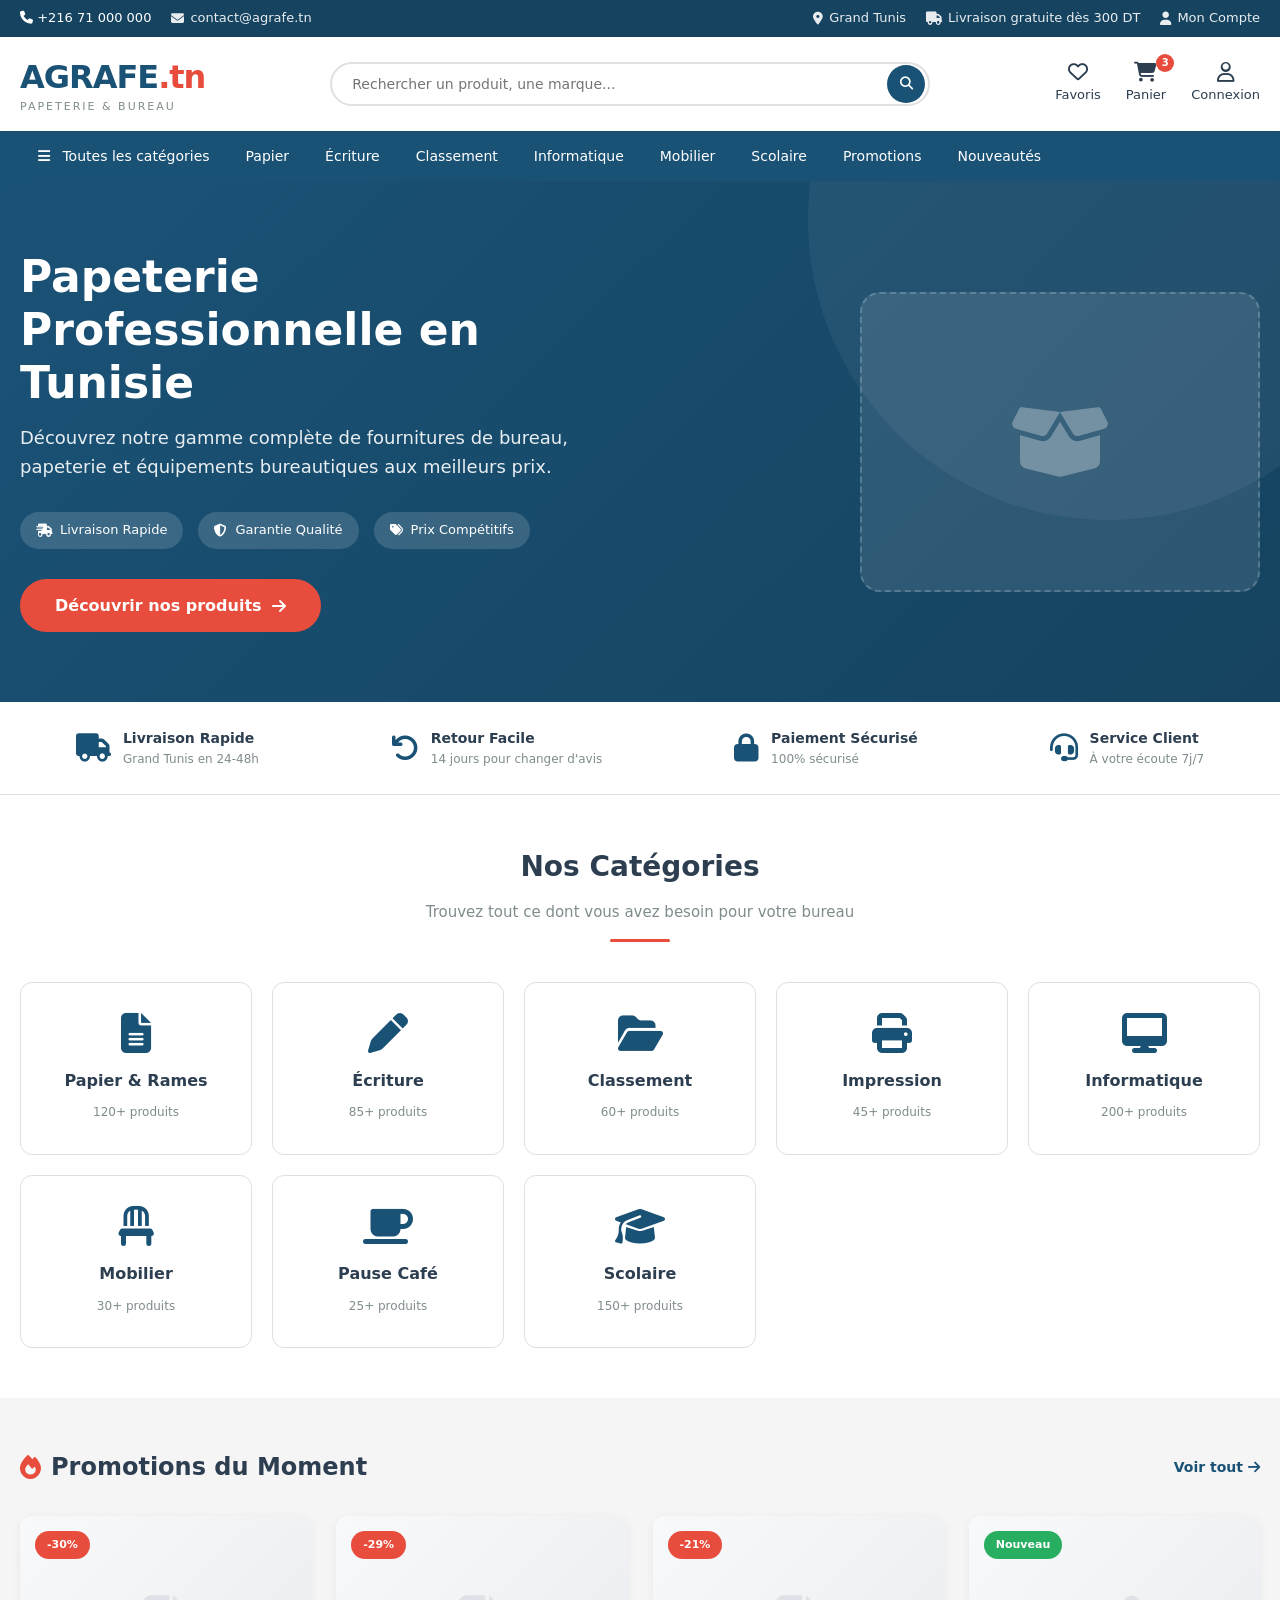
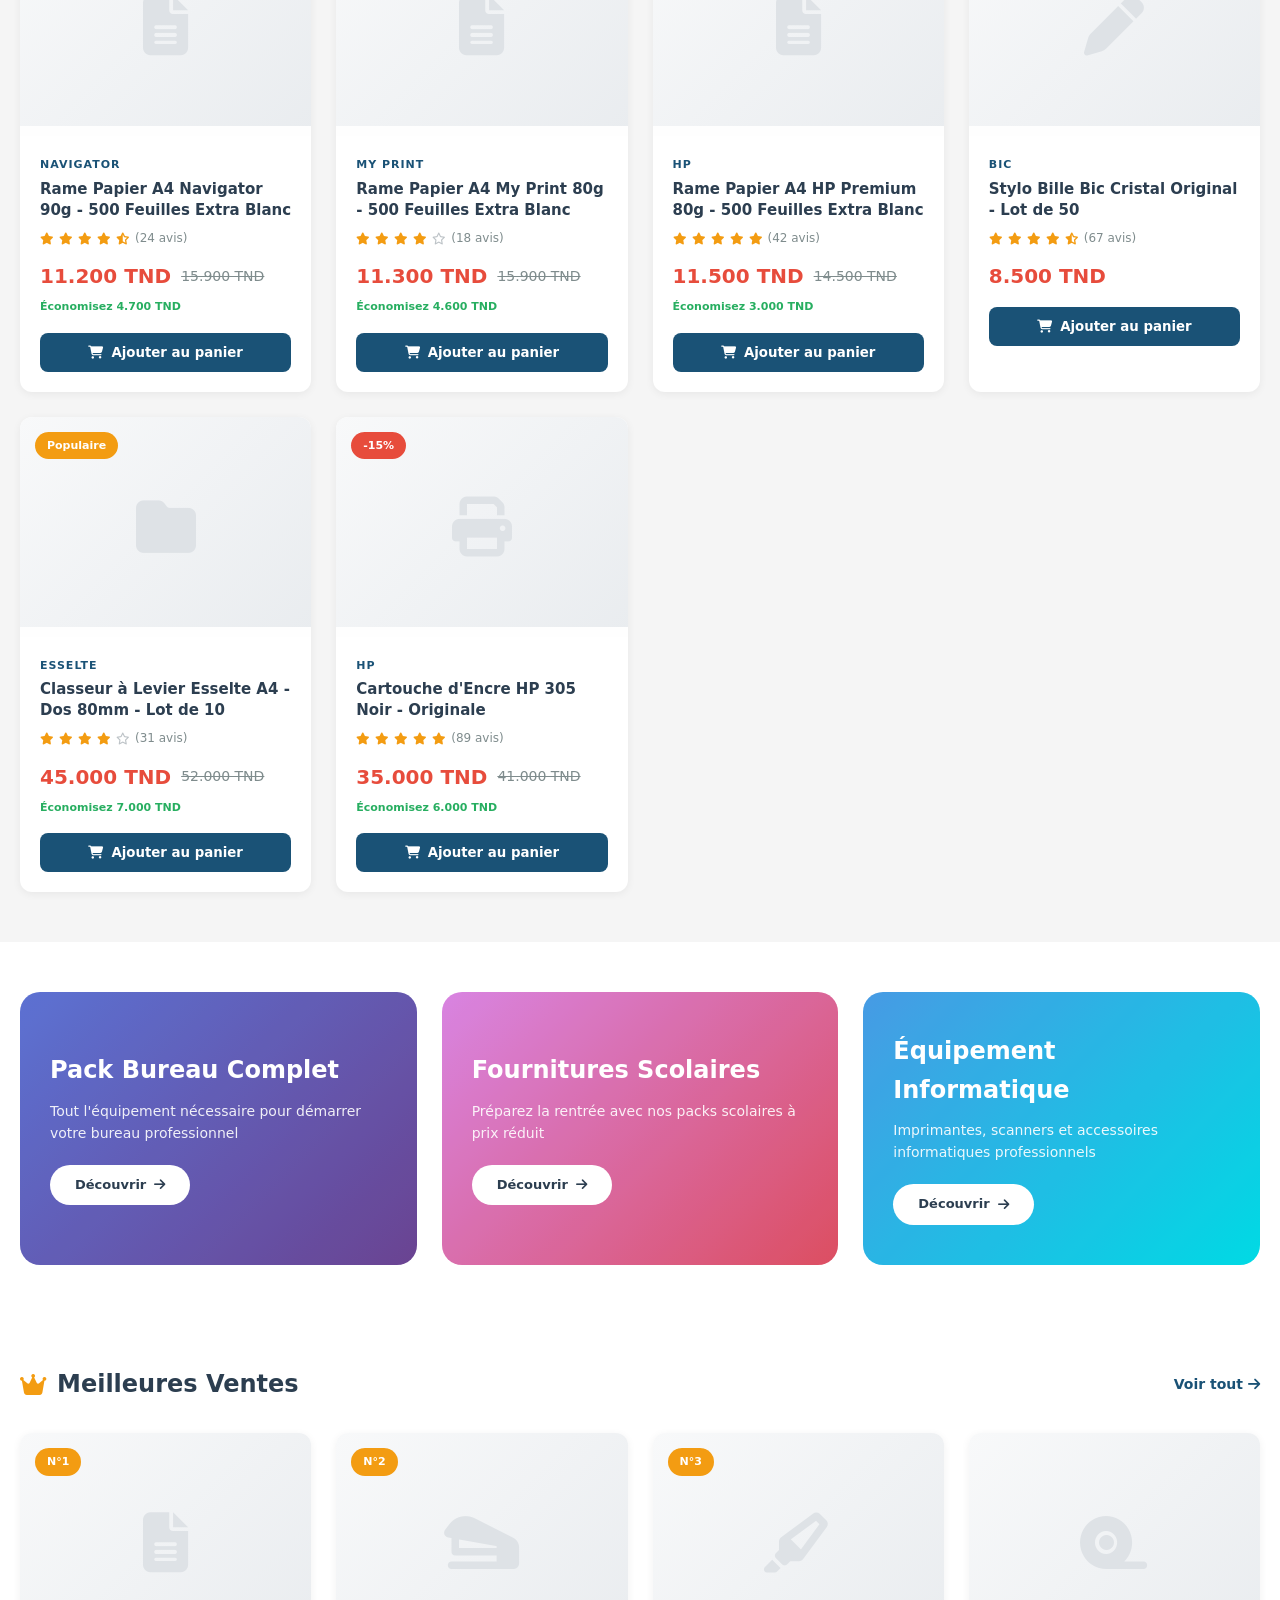
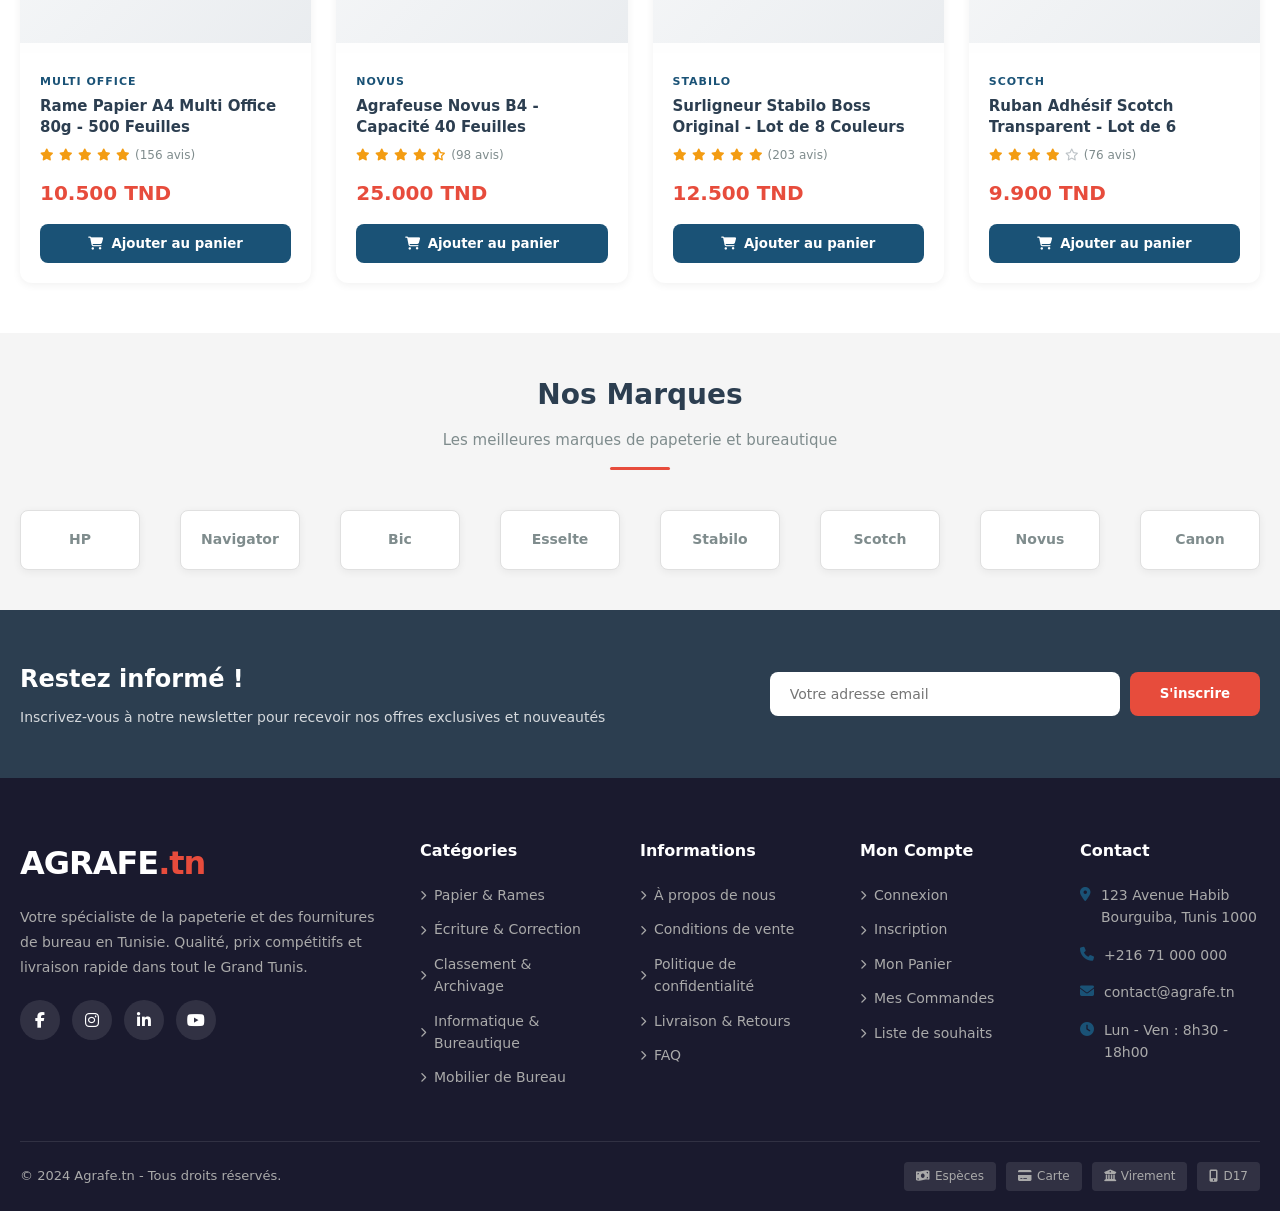
==== index.html @ e8e98fca "Add files via upload" ====
<!DOCTYPE html>
<html lang="fr">
<head>
    <meta charset="UTF-8">
    <meta name="viewport" content="width=device-width, initial-scale=1.0">
    <title>Agrafe.tn - Papeterie & Fournitures de Bureau en Tunisie</title>
    <meta name="description" content="Votre spécialiste de la papeterie et des fournitures de bureau en Tunisie. Livraison rapide, prix compétitifs.">
    <link href="https://cdnjs.cloudflare.com/ajax/libs/font-awesome/6.4.0/css/all.min.css" rel="stylesheet">
    <link rel="stylesheet" href="css/style.css">
</head>
<body>

    <!-- Top Bar -->
    <div class="top-bar">
        <div class="container">
            <div class="top-bar-left">
                <span><i class="fas fa-phone"></i> +216 71 000 000</span>
                <a href="mailto:contact@agrafe.tn"><i class="fas fa-envelope"></i> contact@agrafe.tn</a>
            </div>
            <div class="top-bar-right">
                <a href="#"><i class="fas fa-map-marker-alt"></i> Grand Tunis</a>
                <a href="#"><i class="fas fa-truck"></i> Livraison gratuite dès 300 DT</a>
                <a href="compte.html"><i class="fas fa-user"></i> Mon Compte</a>
            </div>
        </div>
    </div>

    <!-- Header -->
    <header class="header">
        <div class="container">
            <a href="index.html" class="logo">
                AGRAFE<span>.tn</span>
                <small>Papeterie & Bureau</small>
            </a>

            <div class="search-bar">
                <input type="text" placeholder="Rechercher un produit, une marque...">
                <button><i class="fas fa-search"></i></button>
            </div>

            <div class="header-actions">
                <a href="#" class="header-action">
                    <i class="far fa-heart"></i>
                    <span>Favoris</span>
                </a>
                <a href="panier.html" class="header-action">
                    <i class="fas fa-shopping-cart"></i>
                    <span class="badge">3</span>
                    <span>Panier</span>
                </a>
                <a href="connexion.html" class="header-action">
                    <i class="far fa-user"></i>
                    <span>Connexion</span>
                </a>
            </div>

            <div class="mobile-toggle">
                <i class="fas fa-bars"></i>
            </div>
        </div>
    </header>

    <!-- Navigation -->
    <nav class="nav-bar">
        <div class="container">
            <ul class="nav-menu">
                <li>
                    <a href="#"><i class="fas fa-bars" style="margin-right:8px;"></i> Toutes les catégories</a>
                    <ul class="dropdown">
                        <li><a href="#"><i class="fas fa-file-alt"></i> Papier & Rames</a></li>
                        <li><a href="#"><i class="fas fa-pen"></i> Écriture & Correction</a></li>
                        <li><a href="#"><i class="fas fa-folder"></i> Classement & Archivage</a></li>
                        <li><a href="#"><i class="fas fa-desktop"></i> Informatique & Bureautique</a></li>
                        <li><a href="#"><i class="fas fa-print"></i> Impression & Copies</a></li>
                        <li><a href="#"><i class="fas fa-chair"></i> Mobilier de Bureau</a></li>
                        <li><a href="#"><i class="fas fa-coffee"></i> Pause Café</a></li>
                        <li><a href="#"><i class="fas fa-paint-brush"></i> Fournitures Scolaires</a></li>
                    </ul>
                </li>
                <li><a href="#">Papier</a></li>
                <li><a href="#">Écriture</a></li>
                <li><a href="#">Classement</a></li>
                <li><a href="#">Informatique</a></li>
                <li><a href="#">Mobilier</a></li>
                <li><a href="#">Scolaire</a></li>
                <li><a href="#">Promotions</a></li>
                <li><a href="#">Nouveautés</a></li>
            </ul>
        </div>
    </nav>

    <!-- Hero Section -->
    <section class="hero">
        <div class="container">
            <div class="hero-content">
                <h1>Papeterie Professionnelle en Tunisie</h1>
                <p>Découvrez notre gamme complète de fournitures de bureau, papeterie et équipements bureautiques aux meilleurs prix.</p>
                <div class="hero-badges">
                    <div class="hero-badge">
                        <i class="fas fa-shipping-fast"></i>
                        Livraison Rapide
                    </div>
                    <div class="hero-badge">
                        <i class="fas fa-shield-alt"></i>
                        Garantie Qualité
                    </div>
                    <div class="hero-badge">
                        <i class="fas fa-tags"></i>
                        Prix Compétitifs
                    </div>
                </div>
                <a href="#produits" class="btn-primary">Découvrir nos produits <i class="fas fa-arrow-right"></i></a>
            </div>
            <div class="hero-image">
                <i class="fas fa-box-open"></i>
            </div>
        </div>
    </section>

    <!-- Features Bar -->
    <div class="features-bar">
        <div class="container">
            <div class="feature-item">
                <i class="fas fa-truck"></i>
                <div>
                    <h4>Livraison Rapide</h4>
                    <p>Grand Tunis en 24-48h</p>
                </div>
            </div>
            <div class="feature-item">
                <i class="fas fa-undo"></i>
                <div>
                    <h4>Retour Facile</h4>
                    <p>14 jours pour changer d'avis</p>
                </div>
            </div>
            <div class="feature-item">
                <i class="fas fa-lock"></i>
                <div>
                    <h4>Paiement Sécurisé</h4>
                    <p>100% sécurisé</p>
                </div>
            </div>
            <div class="feature-item">
                <i class="fas fa-headset"></i>
                <div>
                    <h4>Service Client</h4>
                    <p>À votre écoute 7j/7</p>
                </div>
            </div>
        </div>
    </div>

    <!-- Categories -->
    <section class="categories">
        <div class="container">
            <div class="section-title">
                <h2>Nos Catégories</h2>
                <p>Trouvez tout ce dont vous avez besoin pour votre bureau</p>
                <div class="line"></div>
            </div>
            <div class="cat-grid">
                <a href="#" class="cat-card">
                    <i class="fas fa-file-alt"></i>
                    <h3>Papier & Rames</h3>
                    <span>120+ produits</span>
                </a>
                <a href="#" class="cat-card">
                    <i class="fas fa-pen"></i>
                    <h3>Écriture</h3>
                    <span>85+ produits</span>
                </a>
                <a href="#" class="cat-card">
                    <i class="fas fa-folder-open"></i>
                    <h3>Classement</h3>
                    <span>60+ produits</span>
                </a>
                <a href="#" class="cat-card">
                    <i class="fas fa-print"></i>
                    <h3>Impression</h3>
                    <span>45+ produits</span>
                </a>
                <a href="#" class="cat-card">
                    <i class="fas fa-desktop"></i>
                    <h3>Informatique</h3>
                    <span>200+ produits</span>
                </a>
                <a href="#" class="cat-card">
                    <i class="fas fa-chair"></i>
                    <h3>Mobilier</h3>
                    <span>30+ produits</span>
                </a>
                <a href="#" class="cat-card">
                    <i class="fas fa-coffee"></i>
                    <h3>Pause Café</h3>
                    <span>25+ produits</span>
                </a>
                <a href="#" class="cat-card">
                    <i class="fas fa-graduation-cap"></i>
                    <h3>Scolaire</h3>
                    <span>150+ produits</span>
                </a>
            </div>
        </div>
    </section>

    <!-- Products - Promotions -->
    <section class="products" id="produits">
        <div class="container">
            <div class="products-header">
                <h2><i class="fas fa-fire" style="color: var(--accent);"></i> Promotions du Moment</h2>
                <a href="#" class="view-all">Voir tout <i class="fas fa-arrow-right"></i></a>
            </div>
            <div class="product-grid">
                <div class="product-card">
                    <span class="product-badge">-30%</span>
                    <div class="product-img">
                        <i class="fas fa-file-alt"></i>
                        <div class="product-actions">
                            <button><i class="far fa-heart"></i></button>
                            <button><i class="fas fa-eye"></i></button>
                            <button><i class="fas fa-exchange-alt"></i></button>
                        </div>
                    </div>
                    <div class="product-info">
                        <div class="product-brand">Navigator</div>
                        <div class="product-name">Rame Papier A4 Navigator 90g - 500 Feuilles Extra Blanc</div>
                        <div class="product-rating">
                            <i class="fas fa-star"></i>
                            <i class="fas fa-star"></i>
                            <i class="fas fa-star"></i>
                            <i class="fas fa-star"></i>
                            <i class="fas fa-star-half-alt"></i>
                            <span>(24 avis)</span>
                        </div>
                        <div class="product-price">
                            <span class="price-current">11.200 TND</span>
                            <span class="price-old">15.900 TND</span>
                        </div>
                        <span class="price-save">Économisez 4.700 TND</span>
                        <button class="btn-add-cart"><i class="fas fa-shopping-cart"></i> Ajouter au panier</button>
                    </div>
                </div>

                <div class="product-card">
                    <span class="product-badge">-29%</span>
                    <div class="product-img">
                        <i class="fas fa-file-alt"></i>
                        <div class="product-actions">
                            <button><i class="far fa-heart"></i></button>
                            <button><i class="fas fa-eye"></i></button>
                            <button><i class="fas fa-exchange-alt"></i></button>
                        </div>
                    </div>
                    <div class="product-info">
                        <div class="product-brand">My Print</div>
                        <div class="product-name">Rame Papier A4 My Print 80g - 500 Feuilles Extra Blanc</div>
                        <div class="product-rating">
                            <i class="fas fa-star"></i>
                            <i class="fas fa-star"></i>
                            <i class="fas fa-star"></i>
                            <i class="fas fa-star"></i>
                            <i class="far fa-star empty"></i>
                            <span>(18 avis)</span>
                        </div>
                        <div class="product-price">
                            <span class="price-current">11.300 TND</span>
                            <span class="price-old">15.900 TND</span>
                        </div>
                        <span class="price-save">Économisez 4.600 TND</span>
                        <button class="btn-add-cart"><i class="fas fa-shopping-cart"></i> Ajouter au panier</button>
                    </div>
                </div>

                <div class="product-card">
                    <span class="product-badge">-21%</span>
                    <div class="product-img">
                        <i class="fas fa-file-alt"></i>
                        <div class="product-actions">
                            <button><i class="far fa-heart"></i></button>
                            <button><i class="fas fa-eye"></i></button>
                            <button><i class="fas fa-exchange-alt"></i></button>
                        </div>
                    </div>
                    <div class="product-info">
                        <div class="product-brand">HP</div>
                        <div class="product-name">Rame Papier A4 HP Premium 80g - 500 Feuilles Extra Blanc</div>
                        <div class="product-rating">
                            <i class="fas fa-star"></i>
                            <i class="fas fa-star"></i>
                            <i class="fas fa-star"></i>
                            <i class="fas fa-star"></i>
                            <i class="fas fa-star"></i>
                            <span>(42 avis)</span>
                        </div>
                        <div class="product-price">
                            <span class="price-current">11.500 TND</span>
                            <span class="price-old">14.500 TND</span>
                        </div>
                        <span class="price-save">Économisez 3.000 TND</span>
                        <button class="btn-add-cart"><i class="fas fa-shopping-cart"></i> Ajouter au panier</button>
                    </div>
                </div>

                <div class="product-card">
                    <span class="product-badge new">Nouveau</span>
                    <div class="product-img">
                        <i class="fas fa-pen"></i>
                        <div class="product-actions">
                            <button><i class="far fa-heart"></i></button>
                            <button><i class="fas fa-eye"></i></button>
                            <button><i class="fas fa-exchange-alt"></i></button>
                        </div>
                    </div>
                    <div class="product-info">
                        <div class="product-brand">Bic</div>
                        <div class="product-name">Stylo Bille Bic Cristal Original - Lot de 50</div>
                        <div class="product-rating">
                            <i class="fas fa-star"></i>
                            <i class="fas fa-star"></i>
                            <i class="fas fa-star"></i>
                            <i class="fas fa-star"></i>
                            <i class="fas fa-star-half-alt"></i>
                            <span>(67 avis)</span>
                        </div>
                        <div class="product-price">
                            <span class="price-current">8.500 TND</span>
                        </div>
                        <button class="btn-add-cart"><i class="fas fa-shopping-cart"></i> Ajouter au panier</button>
                    </div>
                </div>

                <div class="product-card">
                    <span class="product-badge hot">Populaire</span>
                    <div class="product-img">
                        <i class="fas fa-folder"></i>
                        <div class="product-actions">
                            <button><i class="far fa-heart"></i></button>
                            <button><i class="fas fa-eye"></i></button>
                            <button><i class="fas fa-exchange-alt"></i></button>
                        </div>
                    </div>
                    <div class="product-info">
                        <div class="product-brand">Esselte</div>
                        <div class="product-name">Classeur à Levier Esselte A4 - Dos 80mm - Lot de 10</div>
                        <div class="product-rating">
                            <i class="fas fa-star"></i>
                            <i class="fas fa-star"></i>
                            <i class="fas fa-star"></i>
                            <i class="fas fa-star"></i>
                            <i class="far fa-star empty"></i>
                            <span>(31 avis)</span>
                        </div>
                        <div class="product-price">
                            <span class="price-current">45.000 TND</span>
                            <span class="price-old">52.000 TND</span>
                        </div>
                        <span class="price-save">Économisez 7.000 TND</span>
                        <button class="btn-add-cart"><i class="fas fa-shopping-cart"></i> Ajouter au panier</button>
                    </div>
                </div>

                <div class="product-card">
                    <span class="product-badge">-15%</span>
                    <div class="product-img">
                        <i class="fas fa-print"></i>
                        <div class="product-actions">
                            <button><i class="far fa-heart"></i></button>
                            <button><i class="fas fa-eye"></i></button>
                            <button><i class="fas fa-exchange-alt"></i></button>
                        </div>
                    </div>
                    <div class="product-info">
                        <div class="product-brand">HP</div>
                        <div class="product-name">Cartouche d'Encre HP 305 Noir - Originale</div>
                        <div class="product-rating">
                            <i class="fas fa-star"></i>
                            <i class="fas fa-star"></i>
                            <i class="fas fa-star"></i>
                            <i class="fas fa-star"></i>
                            <i class="fas fa-star"></i>
                            <span>(89 avis)</span>
                        </div>
                        <div class="product-price">
                            <span class="price-current">35.000 TND</span>
                            <span class="price-old">41.000 TND</span>
                        </div>
                        <span class="price-save">Économisez 6.000 TND</span>
                        <button class="btn-add-cart"><i class="fas fa-shopping-cart"></i> Ajouter au panier</button>
                    </div>
                </div>
            </div>
        </div>
    </section>

    <!-- Promo Banners -->
    <section class="promo-banner">
        <div class="container">
            <div class="promo-grid">
                <div class="promo-card promo-1">
                    <h3>Pack Bureau Complet</h3>
                    <p>Tout l'équipement nécessaire pour démarrer votre bureau professionnel</p>
                    <a href="#">Découvrir <i class="fas fa-arrow-right"></i></a>
                </div>
                <div class="promo-card promo-2">
                    <h3>Fournitures Scolaires</h3>
                    <p>Préparez la rentrée avec nos packs scolaires à prix réduit</p>
                    <a href="#">Découvrir <i class="fas fa-arrow-right"></i></a>
                </div>
                <div class="promo-card promo-3">
                    <h3>Équipement Informatique</h3>
                    <p>Imprimantes, scanners et accessoires informatiques professionnels</p>
                    <a href="#">Découvrir <i class="fas fa-arrow-right"></i></a>
                </div>
            </div>
        </div>
    </section>

    <!-- Products - Best Sellers -->
    <section class="products" style="background: white;">
        <div class="container">
            <div class="products-header">
                <h2><i class="fas fa-crown" style="color: var(--gold);"></i> Meilleures Ventes</h2>
                <a href="#" class="view-all">Voir tout <i class="fas fa-arrow-right"></i></a>
            </div>
            <div class="product-grid">
                <div class="product-card">
                    <span class="product-badge hot">N°1</span>
                    <a href="produit.html" class="product-img">
                        <i class="fas fa-file-alt"></i>
                        <div class="product-actions">
                            <button><i class="far fa-heart"></i></button>
                            <button><i class="fas fa-eye"></i></button>
                            <button><i class="fas fa-exchange-alt"></i></button>
                        </div>
                    </a>
                    <div class="product-info">
                        <div class="product-brand">Multi Office</div>
                        <a href="produit.html" class="product-name">Rame Papier A4 Multi Office 80g - 500 Feuilles</a>
                        <div class="product-rating">
                            <i class="fas fa-star"></i>
                            <i class="fas fa-star"></i>
                            <i class="fas fa-star"></i>
                            <i class="fas fa-star"></i>
                            <i class="fas fa-star"></i>
                            <span>(156 avis)</span>
                        </div>
                        <div class="product-price">
                            <span class="price-current">10.500 TND</span>
                        </div>
                        <button class="btn-add-cart"><i class="fas fa-shopping-cart"></i> Ajouter au panier</button>
                    </div>
                </div>

                <div class="product-card">
                    <span class="product-badge hot">N°2</span>
                    <div class="product-img">
                        <i class="fas fa-stapler"></i>
                        <div class="product-actions">
                            <button><i class="far fa-heart"></i></button>
                            <button><i class="fas fa-eye"></i></button>
                            <button><i class="fas fa-exchange-alt"></i></button>
                        </div>
                    </div>
                    <div class="product-info">
                        <div class="product-brand">Novus</div>
                        <div class="product-name">Agrafeuse Novus B4 - Capacité 40 Feuilles</div>
                        <div class="product-rating">
                            <i class="fas fa-star"></i>
                            <i class="fas fa-star"></i>
                            <i class="fas fa-star"></i>
                            <i class="fas fa-star"></i>
                            <i class="fas fa-star-half-alt"></i>
                            <span>(98 avis)</span>
                        </div>
                        <div class="product-price">
                            <span class="price-current">25.000 TND</span>
                        </div>
                        <button class="btn-add-cart"><i class="fas fa-shopping-cart"></i> Ajouter au panier</button>
                    </div>
                </div>

                <div class="product-card">
                    <span class="product-badge hot">N°3</span>
                    <div class="product-img">
                        <i class="fas fa-highlighter"></i>
                        <div class="product-actions">
                            <button><i class="far fa-heart"></i></button>
                            <button><i class="fas fa-eye"></i></button>
                            <button><i class="fas fa-exchange-alt"></i></button>
                        </div>
                    </div>
                    <div class="product-info">
                        <div class="product-brand">Stabilo</div>
                        <div class="product-name">Surligneur Stabilo Boss Original - Lot de 8 Couleurs</div>
                        <div class="product-rating">
                            <i class="fas fa-star"></i>
                            <i class="fas fa-star"></i>
                            <i class="fas fa-star"></i>
                            <i class="fas fa-star"></i>
                            <i class="fas fa-star"></i>
                            <span>(203 avis)</span>
                        </div>
                        <div class="product-price">
                            <span class="price-current">12.500 TND</span>
                        </div>
                        <button class="btn-add-cart"><i class="fas fa-shopping-cart"></i> Ajouter au panier</button>
                    </div>
                </div>

                <div class="product-card">
                    <div class="product-img">
                        <i class="fas fa-tape"></i>
                        <div class="product-actions">
                            <button><i class="far fa-heart"></i></button>
                            <button><i class="fas fa-eye"></i></button>
                            <button><i class="fas fa-exchange-alt"></i></button>
                        </div>
                    </div>
                    <div class="product-info">
                        <div class="product-brand">Scotch</div>
                        <div class="product-name">Ruban Adhésif Scotch Transparent - Lot de 6</div>
                        <div class="product-rating">
                            <i class="fas fa-star"></i>
                            <i class="fas fa-star"></i>
                            <i class="fas fa-star"></i>
                            <i class="fas fa-star"></i>
                            <i class="far fa-star empty"></i>
                            <span>(76 avis)</span>
                        </div>
                        <div class="product-price">
                            <span class="price-current">9.900 TND</span>
                        </div>
                        <button class="btn-add-cart"><i class="fas fa-shopping-cart"></i> Ajouter au panier</button>
                    </div>
                </div>
            </div>
        </div>
    </section>

    <!-- Brands -->
    <section class="brands">
        <div class="container">
            <div class="section-title">
                <h2>Nos Marques</h2>
                <p>Les meilleures marques de papeterie et bureautique</p>
                <div class="line"></div>
            </div>
            <div class="brands-grid">
                <div class="brand-item">HP</div>
                <div class="brand-item">Navigator</div>
                <div class="brand-item">Bic</div>
                <div class="brand-item">Esselte</div>
                <div class="brand-item">Stabilo</div>
                <div class="brand-item">Scotch</div>
                <div class="brand-item">Novus</div>
                <div class="brand-item">Canon</div>
            </div>
        </div>
    </section>

    <!-- Newsletter -->
    <section class="newsletter">
        <div class="container">
            <div class="newsletter-content">
                <h3>Restez informé !</h3>
                <p>Inscrivez-vous à notre newsletter pour recevoir nos offres exclusives et nouveautés</p>
            </div>
            <form class="newsletter-form">
                <input type="email" placeholder="Votre adresse email" required>
                <button type="submit">S'inscrire</button>
            </form>
        </div>
    </section>

    <!-- Footer -->
    <footer class="footer">
        <div class="container">
            <div class="footer-grid">
                <div class="footer-col footer-about">
                    <a href="index.html" class="logo">AGRAFE<span>.tn</span></a>
                    <p>Votre spécialiste de la papeterie et des fournitures de bureau en Tunisie. Qualité, prix compétitifs et livraison rapide dans tout le Grand Tunis.</p>
                    <div class="footer-social">
                        <a href="#"><i class="fab fa-facebook-f"></i></a>
                        <a href="#"><i class="fab fa-instagram"></i></a>
                        <a href="#"><i class="fab fa-linkedin-in"></i></a>
                        <a href="#"><i class="fab fa-youtube"></i></a>
                    </div>
                </div>
                <div class="footer-col">
                    <h4>Catégories</h4>
                    <ul class="footer-links">
                        <li><a href="#"><i class="fas fa-chevron-right"></i> Papier & Rames</a></li>
                        <li><a href="#"><i class="fas fa-chevron-right"></i> Écriture & Correction</a></li>
                        <li><a href="#"><i class="fas fa-chevron-right"></i> Classement & Archivage</a></li>
                        <li><a href="#"><i class="fas fa-chevron-right"></i> Informatique & Bureautique</a></li>
                        <li><a href="#"><i class="fas fa-chevron-right"></i> Mobilier de Bureau</a></li>
                    </ul>
                </div>
                <div class="footer-col">
                    <h4>Informations</h4>
                    <ul class="footer-links">
                        <li><a href="#"><i class="fas fa-chevron-right"></i> À propos de nous</a></li>
                        <li><a href="#"><i class="fas fa-chevron-right"></i> Conditions de vente</a></li>
                        <li><a href="#"><i class="fas fa-chevron-right"></i> Politique de confidentialité</a></li>
                        <li><a href="#"><i class="fas fa-chevron-right"></i> Livraison & Retours</a></li>
                        <li><a href="#"><i class="fas fa-chevron-right"></i> FAQ</a></li>
                    </ul>
                </div>
                <div class="footer-col">
                    <h4>Mon Compte</h4>
                    <ul class="footer-links">
                        <li><a href="connexion.html"><i class="fas fa-chevron-right"></i> Connexion</a></li>
                        <li><a href="inscription.html"><i class="fas fa-chevron-right"></i> Inscription</a></li>
                        <li><a href="panier.html"><i class="fas fa-chevron-right"></i> Mon Panier</a></li>
                        <li><a href="compte.html"><i class="fas fa-chevron-right"></i> Mes Commandes</a></li>
                        <li><a href="#"><i class="fas fa-chevron-right"></i> Liste de souhaits</a></li>
                    </ul>
                </div>
                <div class="footer-col footer-contact">
                    <h4>Contact</h4>
                    <p><i class="fas fa-map-marker-alt"></i> 123 Avenue Habib Bourguiba, Tunis 1000</p>
                    <p><i class="fas fa-phone"></i> +216 71 000 000</p>
                    <p><i class="fas fa-envelope"></i> contact@agrafe.tn</p>
                    <p><i class="fas fa-clock"></i> Lun - Ven : 8h30 - 18h00</p>
                </div>
            </div>
            <div class="footer-bottom">
                <div>© 2024 Agrafe.tn - Tous droits réservés.</div>
                <div class="payment-methods">
                    <span><i class="fas fa-money-bill-wave"></i> Espèces</span>
                    <span><i class="fas fa-credit-card"></i> Carte</span>
                    <span><i class="fas fa-university"></i> Virement</span>
                    <span><i class="fas fa-mobile-alt"></i> D17</span>
                </div>
            </div>
        </div>
    </footer>

    <script src="js/main.js"></script>
</body>
</html>
---- css/style.css ----
/* ============================================
   AGRAFE.TN - Template E-commerce Papeterie
   CSS Principal
   ============================================ */

/* Reset & Variables */
*, *::before, *::after {
    margin: 0;
    padding: 0;
    box-sizing: border-box;
}

:root {
    --primary: #1a5276;
    --primary-dark: #154360;
    --primary-light: #2e86ab;
    --accent: #e74c3c;
    --accent-hover: #c0392b;
    --gold: #f39c12;
    --dark: #2c3e50;
    --light: #f8f9fa;
    --gray: #7f8c8d;
    --gray-light: #bdc3c7;
    --border: #e0e0e0;
    --success: #27ae60;
    --success-light: #d5f5e3;
    --warning: #f39c12;
    --white: #ffffff;
    --shadow-sm: 0 2px 8px rgba(0,0,0,0.06);
    --shadow-md: 0 4px 20px rgba(0,0,0,0.1);
    --shadow-lg: 0 10px 40px rgba(0,0,0,0.15);
    --radius-sm: 8px;
    --radius-md: 12px;
    --radius-lg: 20px;
    --transition: all 0.3s ease;
}

html {
    scroll-behavior: smooth;
}

body {
    font-family: 'Segoe UI', system-ui, -apple-system, sans-serif;
    background: #f5f5f5;
    color: var(--dark);
    line-height: 1.6;
    min-height: 100vh;
}

a {
    text-decoration: none;
    color: inherit;
    transition: var(--transition);
}

img {
    max-width: 100%;
    height: auto;
}

button {
    cursor: pointer;
    border: none;
    font-family: inherit;
    transition: var(--transition);
}

input, select, textarea {
    font-family: inherit;
    outline: none;
}

/* Container */
.container {
    max-width: 1400px;
    margin: 0 auto;
    padding: 0 20px;
}

/* ============================================
   TOP BAR
   ============================================ */
.top-bar {
    background: var(--primary-dark);
    color: var(--white);
    padding: 8px 0;
    font-size: 13px;
}

.top-bar .container {
    display: flex;
    justify-content: space-between;
    align-items: center;
}

.top-bar-left {
    display: flex;
    align-items: center;
    gap: 20px;
}

.top-bar-right {
    display: flex;
    align-items: center;
    gap: 20px;
}

.top-bar a {
    color: var(--white);
    opacity: 0.9;
    display: flex;
    align-items: center;
    gap: 6px;
}

.top-bar a:hover {
    opacity: 1;
    color: var(--gold);
}

/* ============================================
   HEADER
   ============================================ */
.header {
    background: var(--white);
    box-shadow: var(--shadow-sm);
    position: sticky;
    top: 0;
    z-index: 1000;
}

.header .container {
    display: flex;
    align-items: center;
    justify-content: space-between;
    padding: 15px 20px;
    gap: 30px;
}

.logo {
    font-size: 32px;
    font-weight: 800;
    color: var(--primary);
    letter-spacing: -1px;
    flex-shrink: 0;
}

.logo span {
    color: var(--accent);
}

.logo small {
    display: block;
    font-size: 11px;
    font-weight: 400;
    color: var(--gray);
    letter-spacing: 2px;
    text-transform: uppercase;
    margin-top: -5px;
}

/* Search Bar */
.search-bar {
    flex: 1;
    max-width: 600px;
    position: relative;
}

.search-bar input {
    width: 100%;
    padding: 12px 50px 12px 20px;
    border: 2px solid var(--border);
    border-radius: 30px;
    font-size: 14px;
    transition: var(--transition);
}

.search-bar input:focus {
    border-color: var(--primary);
    box-shadow: 0 0 0 3px rgba(26, 82, 118, 0.1);
}

.search-bar button {
    position: absolute;
    right: 5px;
    top: 50%;
    transform: translateY(-50%);
    background: var(--primary);
    color: var(--white);
    width: 38px;
    height: 38px;
    border-radius: 50%;
    display: flex;
    align-items: center;
    justify-content: center;
}

.search-bar button:hover {
    background: var(--primary-dark);
}

/* Header Actions */
.header-actions {
    display: flex;
    align-items: center;
    gap: 25px;
    flex-shrink: 0;
}

.header-action {
    display: flex;
    flex-direction: column;
    align-items: center;
    gap: 3px;
    font-size: 13px;
    color: var(--dark);
    position: relative;
}

.header-action:hover {
    color: var(--primary);
}

.header-action i {
    font-size: 20px;
}

.header-action .badge {
    position: absolute;
    top: -8px;
    right: -8px;
    background: var(--accent);
    color: var(--white);
    font-size: 10px;
    width: 18px;
    height: 18px;
    border-radius: 50%;
    display: flex;
    align-items: center;
    justify-content: center;
    font-weight: 700;
}

/* ============================================
   NAVIGATION
   ============================================ */
.nav-bar {
    background: var(--primary);
    color: var(--white);
}

.nav-bar .container {
    display: flex;
    align-items: center;
}

.nav-menu {
    display: flex;
    list-style: none;
    gap: 0;
}

.nav-menu li {
    position: relative;
}

.nav-menu a {
    display: block;
    padding: 14px 18px;
    color: var(--white);
    font-size: 14px;
    font-weight: 500;
    white-space: nowrap;
}

.nav-menu a:hover {
    background: var(--primary-dark);
}

/* Dropdown */
.dropdown {
    position: absolute;
    top: 100%;
    left: 0;
    background: var(--white);
    min-width: 260px;
    box-shadow: var(--shadow-lg);
    border-radius: 0 0 var(--radius-md) var(--radius-md);
    opacity: 0;
    visibility: hidden;
    transform: translateY(10px);
    transition: var(--transition);
    z-index: 100;
    list-style: none;
}

.nav-menu li:hover .dropdown {
    opacity: 1;
    visibility: visible;
    transform: translateY(0);
}

.dropdown a {
    color: var(--dark);
    padding: 12px 20px;
    border-bottom: 1px solid #f0f0f0;
    font-size: 13px;
    font-weight: 400;
    display: flex;
    align-items: center;
    gap: 10px;
}

.dropdown a:hover {
    background: var(--light);
    color: var(--primary);
}

.dropdown a i {
    color: var(--primary);
    width: 20px;
    text-align: center;
}

/* Mobile Toggle */
.mobile-toggle {
    display: none;
    font-size: 24px;
    cursor: pointer;
    color: var(--dark);
}

/* ============================================
   HERO SECTION
   ============================================ */
.hero {
    background: linear-gradient(135deg, var(--primary) 0%, var(--primary-dark) 100%);
    color: var(--white);
    padding: 70px 0;
    position: relative;
    overflow: hidden;
}

.hero::before {
    content: '';
    position: absolute;
    top: -50%;
    right: -10%;
    width: 600px;
    height: 600px;
    background: rgba(255,255,255,0.05);
    border-radius: 50%;
}

.hero .container {
    display: flex;
    align-items: center;
    justify-content: space-between;
    position: relative;
    z-index: 1;
    gap: 40px;
}

.hero-content {
    max-width: 600px;
}

.hero-content h1 {
    font-size: 44px;
    font-weight: 800;
    margin-bottom: 15px;
    line-height: 1.2;
}

.hero-content p {
    font-size: 18px;
    margin-bottom: 30px;
    opacity: 0.9;
}

.hero-badges {
    display: flex;
    gap: 15px;
    margin-bottom: 30px;
    flex-wrap: wrap;
}

.hero-badge {
    display: flex;
    align-items: center;
    gap: 8px;
    background: rgba(255,255,255,0.15);
    padding: 8px 16px;
    border-radius: 30px;
    font-size: 13px;
    backdrop-filter: blur(10px);
}

.btn-primary {
    display: inline-flex;
    align-items: center;
    gap: 10px;
    background: var(--accent);
    color: var(--white);
    padding: 14px 35px;
    border-radius: 30px;
    font-weight: 600;
    font-size: 16px;
    transition: var(--transition);
}

.btn-primary:hover {
    background: var(--accent-hover);
    transform: translateY(-2px);
    box-shadow: 0 5px 20px rgba(231, 76, 60, 0.4);
}

.hero-image {
    width: 400px;
    height: 300px;
    background: rgba(255,255,255,0.1);
    border-radius: var(--radius-lg);
    display: flex;
    align-items: center;
    justify-content: center;
    font-size: 80px;
    color: rgba(255,255,255,0.3);
    border: 2px dashed rgba(255,255,255,0.2);
    flex-shrink: 0;
}

/* ============================================
   FEATURES BAR
   ============================================ */
.features-bar {
    background: var(--white);
    border-bottom: 1px solid var(--border);
    padding: 25px 0;
}

.features-bar .container {
    display: flex;
    justify-content: space-around;
    flex-wrap: wrap;
    gap: 20px;
}

.feature-item {
    display: flex;
    align-items: center;
    gap: 12px;
}

.feature-item i {
    font-size: 28px;
    color: var(--primary);
}

.feature-item div h4 {
    font-size: 14px;
    font-weight: 600;
    color: var(--dark);
}

.feature-item div p {
    font-size: 12px;
    color: var(--gray);
}

/* ============================================
   SECTION TITLES
   ============================================ */
.section-title {
    text-align: center;
    margin-bottom: 40px;
}

.section-title h2 {
    font-size: 28px;
    font-weight: 700;
    color: var(--dark);
    margin-bottom: 10px;
}

.section-title p {
    color: var(--gray);
    font-size: 15px;
}

.section-title .line {
    width: 60px;
    height: 3px;
    background: var(--accent);
    margin: 15px auto 0;
    border-radius: 2px;
}

/* ============================================
   CATEGORIES
   ============================================ */
.categories {
    padding: 50px 0;
    background: var(--white);
}

.cat-grid {
    display: grid;
    grid-template-columns: repeat(auto-fit, minmax(200px, 1fr));
    gap: 20px;
}

.cat-card {
    background: var(--white);
    border: 1px solid var(--border);
    border-radius: var(--radius-md);
    padding: 30px 20px;
    text-align: center;
    transition: var(--transition);
    position: relative;
    overflow: hidden;
}

.cat-card::before {
    content: '';
    position: absolute;
    bottom: 0;
    left: 0;
    width: 100%;
    height: 4px;
    background: var(--primary);
    transform: scaleX(0);
    transition: var(--transition);
}

.cat-card:hover {
    box-shadow: var(--shadow-lg);
    transform: translateY(-5px);
    border-color: transparent;
}

.cat-card:hover::before {
    transform: scaleX(1);
}

.cat-card i {
    font-size: 40px;
    color: var(--primary);
    margin-bottom: 15px;
    display: block;
}

.cat-card h3 {
    font-size: 16px;
    font-weight: 600;
    margin-bottom: 5px;
}

.cat-card span {
    font-size: 12px;
    color: var(--gray);
}

/* ============================================
   PRODUCTS
   ============================================ */
.products {
    padding: 50px 0;
    background: #f5f5f5;
}

.products-header {
    display: flex;
    justify-content: space-between;
    align-items: center;
    margin-bottom: 30px;
}

.products-header h2 {
    font-size: 24px;
    font-weight: 700;
    color: var(--dark);
    display: flex;
    align-items: center;
    gap: 10px;
}

.view-all {
    color: var(--primary);
    font-weight: 600;
    font-size: 14px;
    display: flex;
    align-items: center;
    gap: 5px;
    transition: var(--transition);
}

.view-all:hover {
    gap: 10px;
}

.product-grid {
    display: grid;
    grid-template-columns: repeat(auto-fill, minmax(270px, 1fr));
    gap: 25px;
}

.product-card {
    background: var(--white);
    border-radius: var(--radius-md);
    overflow: hidden;
    box-shadow: var(--shadow-sm);
    transition: var(--transition);
    position: relative;
}

.product-card:hover {
    box-shadow: var(--shadow-lg);
    transform: translateY(-5px);
}

.product-badge {
    position: absolute;
    top: 15px;
    left: 15px;
    background: var(--accent);
    color: var(--white);
    padding: 5px 12px;
    border-radius: 20px;
    font-size: 11px;
    font-weight: 700;
    z-index: 2;
}

.product-badge.new {
    background: var(--success);
}

.product-badge.hot {
    background: var(--gold);
}

.product-img {
    height: 220px;
    background: linear-gradient(135deg, #f8f9fa 0%, #e9ecef 100%);
    display: flex;
    align-items: center;
    justify-content: center;
    font-size: 60px;
    color: #dee2e6;
    position: relative;
    overflow: hidden;
}

.product-actions {
    position: absolute;
    bottom: -50px;
    left: 0;
    right: 0;
    display: flex;
    justify-content: center;
    gap: 10px;
    padding: 10px;
    background: rgba(255,255,255,0.95);
    transition: bottom 0.3s;
}

.product-card:hover .product-actions {
    bottom: 0;
}

.product-actions button {
    width: 40px;
    height: 40px;
    border-radius: 50%;
    border: 1px solid var(--border);
    background: var(--white);
    display: flex;
    align-items: center;
    justify-content: center;
    transition: var(--transition);
}

.product-actions button:hover {
    background: var(--primary);
    color: var(--white);
    border-color: var(--primary);
}

.product-info {
    padding: 20px;
}

.product-brand {
    font-size: 11px;
    color: var(--primary);
    font-weight: 600;
    text-transform: uppercase;
    letter-spacing: 1px;
    margin-bottom: 5px;
}

.product-name {
    font-size: 15px;
    font-weight: 600;
    color: var(--dark);
    margin-bottom: 8px;
    line-height: 1.4;
    display: -webkit-box;
    -webkit-line-clamp: 2;
    -webkit-box-orient: vertical;
    overflow: hidden;
}

.product-rating {
    display: flex;
    align-items: center;
    gap: 5px;
    margin-bottom: 12px;
}

.product-rating i {
    color: var(--gold);
    font-size: 12px;
}

.product-rating i.empty {
    color: var(--gray-light);
}

.product-rating span {
    font-size: 12px;
    color: var(--gray);
}

.product-price {
    display: flex;
    align-items: center;
    gap: 10px;
    flex-wrap: wrap;
}

.price-current {
    font-size: 20px;
    font-weight: 700;
    color: var(--accent);
}

.price-old {
    font-size: 14px;
    color: var(--gray);
    text-decoration: line-through;
}

.price-save {
    font-size: 11px;
    color: var(--success);
    font-weight: 600;
}

.btn-add-cart {
    width: 100%;
    margin-top: 15px;
    padding: 12px;
    background: var(--primary);
    color: var(--white);
    border-radius: var(--radius-sm);
    font-weight: 600;
    display: flex;
    align-items: center;
    justify-content: center;
    gap: 8px;
}

.btn-add-cart:hover {
    background: var(--primary-dark);
}

/* ============================================
   PROMO BANNERS
   ============================================ */
.promo-banner {
    padding: 50px 0;
    background: var(--white);
}

.promo-grid {
    display: grid;
    grid-template-columns: repeat(3, 1fr);
    gap: 25px;
}

.promo-card {
    border-radius: var(--radius-lg);
    padding: 40px 30px;
    color: var(--white);
    position: relative;
    overflow: hidden;
    min-height: 220px;
    display: flex;
    flex-direction: column;
    justify-content: center;
}

.promo-card::before {
    content: '';
    position: absolute;
    top: 0;
    left: 0;
    width: 100%;
    height: 100%;
    background: rgba(0,0,0,0.1);
}

.promo-card > * {
    position: relative;
    z-index: 1;
}

.promo-card h3 {
    font-size: 24px;
    font-weight: 700;
    margin-bottom: 10px;
}

.promo-card p {
    font-size: 14px;
    opacity: 0.9;
    margin-bottom: 20px;
}

.promo-card a {
    display: inline-flex;
    align-items: center;
    gap: 8px;
    background: var(--white);
    color: var(--dark);
    padding: 10px 25px;
    border-radius: 25px;
    font-weight: 600;
    font-size: 13px;
    width: fit-content;
    transition: var(--transition);
}

.promo-card a:hover {
    transform: translateX(5px);
}

.promo-1 { background: linear-gradient(135deg, #667eea 0%, #764ba2 100%); }
.promo-2 { background: linear-gradient(135deg, #f093fb 0%, #f5576c 100%); }
.promo-3 { background: linear-gradient(135deg, #4facfe 0%, #00f2fe 100%); }

/* ============================================
   BRANDS
   ============================================ */
.brands {
    padding: 40px 0;
    background: #f5f5f5;
}

.brands-grid {
    display: flex;
    justify-content: center;
    align-items: center;
    gap: 40px;
    flex-wrap: wrap;
}

.brand-item {
    width: 120px;
    height: 60px;
    background: var(--white);
    border-radius: var(--radius-sm);
    display: flex;
    align-items: center;
    justify-content: center;
    font-size: 14px;
    font-weight: 700;
    color: var(--gray);
    box-shadow: var(--shadow-sm);
    transition: var(--transition);
    border: 1px solid var(--border);
}

.brand-item:hover {
    box-shadow: var(--shadow-md);
    color: var(--primary);
    border-color: var(--primary);
}

/* ============================================
   NEWSLETTER
   ============================================ */
.newsletter {
    background: var(--dark);
    color: var(--white);
    padding: 50px 0;
}

.newsletter .container {
    display: flex;
    align-items: center;
    justify-content: space-between;
    gap: 30px;
}

.newsletter-content h3 {
    font-size: 24px;
    font-weight: 700;
    margin-bottom: 8px;
}

.newsletter-content p {
    opacity: 0.8;
    font-size: 14px;
}

.newsletter-form {
    display: flex;
    gap: 10px;
}

.newsletter-form input {
    padding: 14px 20px;
    border: none;
    border-radius: var(--radius-sm);
    width: 350px;
    font-size: 14px;
}

.newsletter-form button {
    padding: 14px 30px;
    background: var(--accent);
    color: var(--white);
    border-radius: var(--radius-sm);
    font-weight: 600;
    white-space: nowrap;
}

.newsletter-form button:hover {
    background: var(--accent-hover);
}

/* ============================================
   FOOTER
   ============================================ */
.footer {
    background: #1a1a2e;
    color: #aaa;
    padding: 60px 0 0;
}

.footer-grid {
    display: grid;
    grid-template-columns: 2fr 1fr 1fr 1fr 1fr;
    gap: 40px;
    margin-bottom: 40px;
}

.footer-col h4 {
    color: var(--white);
    font-size: 16px;
    font-weight: 600;
    margin-bottom: 20px;
}

.footer-about .logo {
    color: var(--white);
    margin-bottom: 15px;
    display: inline-block;
}

.footer-about p {
    font-size: 14px;
    line-height: 1.8;
    margin-bottom: 20px;
}

.footer-social {
    display: flex;
    gap: 12px;
}

.footer-social a {
    width: 40px;
    height: 40px;
    border-radius: 50%;
    background: rgba(255,255,255,0.1);
    display: flex;
    align-items: center;
    justify-content: center;
    color: var(--white);
    transition: var(--transition);
}

.footer-social a:hover {
    background: var(--primary);
    transform: translateY(-3px);
}

.footer-links {
    list-style: none;
}

.footer-links li {
    margin-bottom: 12px;
}

.footer-links a {
    color: #aaa;
    font-size: 14px;
    display: flex;
    align-items: center;
    gap: 8px;
    transition: var(--transition);
}

.footer-links a:hover {
    color: var(--white);
}

.footer-links a i {
    font-size: 10px;
}

.footer-contact p {
    display: flex;
    align-items: flex-start;
    gap: 10px;
    margin-bottom: 15px;
    font-size: 14px;
}

.footer-contact i {
    color: var(--primary);
    margin-top: 3px;
}

.footer-bottom {
    border-top: 1px solid rgba(255,255,255,0.1);
    padding: 20px 0;
    display: flex;
    justify-content: space-between;
    align-items: center;
    font-size: 13px;
}

.payment-methods {
    display: flex;
    gap: 10px;
}

.payment-methods span {
    background: rgba(255,255,255,0.1);
    padding: 5px 12px;
    border-radius: 4px;
    font-size: 12px;
    display: flex;
    align-items: center;
    gap: 5px;
}

/* ============================================
   PAGE: PRODUCT DETAIL
   ============================================ */
.breadcrumb {
    background: var(--white);
    padding: 15px 0;
    border-bottom: 1px solid var(--border);
    font-size: 13px;
    color: var(--gray);
}

.breadcrumb a {
    color: var(--primary);
}

.breadcrumb a:hover {
    text-decoration: underline;
}

.breadcrumb span {
    margin: 0 8px;
    color: var(--gray-light);
}

.product-detail {
    padding: 40px 0;
    background: var(--white);
}

.product-detail-grid {
    display: grid;
    grid-template-columns: 1fr 1fr;
    gap: 50px;
    align-items: start;
}

.product-gallery {
    display: flex;
    flex-direction: column;
    gap: 15px;
}

.main-image {
    background: linear-gradient(135deg, #f8f9fa 0%, #e9ecef 100%);
    border-radius: var(--radius-md);
    height: 450px;
    display: flex;
    align-items: center;
    justify-content: center;
    font-size: 100px;
    color: #dee2e6;
    border: 1px solid var(--border);
}

.thumbnail-list {
    display: flex;
    gap: 10px;
}

.thumbnail {
    width: 80px;
    height: 80px;
    background: linear-gradient(135deg, #f8f9fa 0%, #e9ecef 100%);
    border-radius: var(--radius-sm);
    display: flex;
    align-items: center;
    justify-content: center;
    font-size: 24px;
    color: #dee2e6;
    border: 2px solid transparent;
    cursor: pointer;
    transition: var(--transition);
}

.thumbnail:hover, .thumbnail.active {
    border-color: var(--primary);
}

.product-detail-info h1 {
    font-size: 26px;
    font-weight: 700;
    color: var(--dark);
    margin-bottom: 10px;
}

.product-detail-brand {
    color: var(--primary);
    font-weight: 600;
    font-size: 14px;
    text-transform: uppercase;
    letter-spacing: 1px;
    margin-bottom: 15px;
}

.product-detail-rating {
    display: flex;
    align-items: center;
    gap: 10px;
    margin-bottom: 20px;
}

.product-detail-rating i {
    color: var(--gold);
}

.product-detail-rating span {
    color: var(--gray);
    font-size: 14px;
}

.product-detail-price {
    display: flex;
    align-items: baseline;
    gap: 15px;
    margin-bottom: 25px;
    padding-bottom: 25px;
    border-bottom: 1px solid var(--border);
}

.product-detail-price .current {
    font-size: 32px;
    font-weight: 700;
    color: var(--accent);
}

.product-detail-price .old {
    font-size: 20px;
    color: var(--gray);
    text-decoration: line-through;
}

.product-detail-price .save {
    background: var(--success-light);
    color: var(--success);
    padding: 4px 12px;
    border-radius: 20px;
    font-size: 13px;
    font-weight: 600;
}

.product-description {
    margin-bottom: 25px;
}

.product-description h3 {
    font-size: 16px;
    font-weight: 600;
    margin-bottom: 10px;
}

.product-description p {
    color: var(--gray);
    font-size: 14px;
    line-height: 1.8;
}

.product-meta {
    display: flex;
    flex-direction: column;
    gap: 10px;
    margin-bottom: 25px;
    font-size: 14px;
}

.product-meta span {
    color: var(--gray);
}

.product-meta span strong {
    color: var(--dark);
}

.quantity-selector {
    display: flex;
    align-items: center;
    gap: 15px;
    margin-bottom: 25px;
}

.quantity-selector label {
    font-weight: 600;
    font-size: 14px;
}

.qty-control {
    display: flex;
    align-items: center;
    border: 1px solid var(--border);
    border-radius: var(--radius-sm);
    overflow: hidden;
}

.qty-control button {
    width: 40px;
    height: 40px;
    background: var(--light);
    font-size: 18px;
    display: flex;
    align-items: center;
    justify-content: center;
}

.qty-control button:hover {
    background: var(--border);
}

.qty-control input {
    width: 60px;
    height: 40px;
    text-align: center;
    border: none;
    font-weight: 600;
    font-size: 16px;
}

.product-detail-actions {
    display: flex;
    gap: 15px;
}

.btn-add-cart-lg {
    flex: 1;
    padding: 16px 30px;
    background: var(--primary);
    color: var(--white);
    border-radius: var(--radius-sm);
    font-weight: 600;
    font-size: 16px;
    display: flex;
    align-items: center;
    justify-content: center;
    gap: 10px;
}

.btn-add-cart-lg:hover {
    background: var(--primary-dark);
}

.btn-wishlist {
    width: 55px;
    height: 55px;
    border: 2px solid var(--border);
    border-radius: var(--radius-sm);
    background: var(--white);
    display: flex;
    align-items: center;
    justify-content: center;
    font-size: 20px;
    color: var(--gray);
}

.btn-wishlist:hover {
    border-color: var(--accent);
    color: var(--accent);
}

/* Product Tabs */
.product-tabs {
    margin-top: 50px;
}

.tab-nav {
    display: flex;
    gap: 0;
    border-bottom: 2px solid var(--border);
    margin-bottom: 30px;
}

.tab-nav button {
    padding: 15px 30px;
    background: none;
    font-weight: 600;
    font-size: 15px;
    color: var(--gray);
    border-bottom: 2px solid transparent;
    margin-bottom: -2px;
}

.tab-nav button.active {
    color: var(--primary);
    border-bottom-color: var(--primary);
}

.tab-content {
    display: none;
}

.tab-content.active {
    display: block;
}

/* Reviews */
.review-item {
    padding: 20px 0;
    border-bottom: 1px solid var(--border);
}

.review-header {
    display: flex;
    justify-content: space-between;
    align-items: center;
    margin-bottom: 10px;
}

.review-author {
    font-weight: 600;
    color: var(--dark);
}

.review-date {
    font-size: 13px;
    color: var(--gray);
}

.review-rating {
    color: var(--gold);
    margin-bottom: 8px;
}

.review-text {
    color: var(--gray);
    font-size: 14px;
    line-height: 1.6;
}

/* ============================================
   PAGE: CART
   ============================================ */
.cart-page {
    padding: 40px 0;
    background: #f5f5f5;
    min-height: 60vh;
}

.cart-page h1 {
    font-size: 28px;
    font-weight: 700;
    margin-bottom: 30px;
}

.cart-grid {
    display: grid;
    grid-template-columns: 2fr 1fr;
    gap: 30px;
    align-items: start;
}

.cart-items {
    background: var(--white);
    border-radius: var(--radius-md);
    padding: 25px;
    box-shadow: var(--shadow-sm);
}

.cart-item {
    display: grid;
    grid-template-columns: 100px 1fr auto auto auto;
    gap: 20px;
    align-items: center;
    padding: 20px 0;
    border-bottom: 1px solid var(--border);
}

.cart-item:last-child {
    border-bottom: none;
}

.cart-item-img {
    width: 100px;
    height: 100px;
    background: linear-gradient(135deg, #f8f9fa 0%, #e9ecef 100%);
    border-radius: var(--radius-sm);
    display: flex;
    align-items: center;
    justify-content: center;
    font-size: 30px;
    color: #dee2e6;
}

.cart-item-info h4 {
    font-size: 15px;
    font-weight: 600;
    margin-bottom: 5px;
}

.cart-item-info p {
    font-size: 13px;
    color: var(--gray);
}

.cart-item-remove {
    color: var(--accent);
    font-size: 13px;
    display: flex;
    align-items: center;
    gap: 5px;
    margin-top: 8px;
    background: none;
    padding: 0;
}

.cart-item-remove:hover {
    text-decoration: underline;
}

.cart-item-price {
    font-weight: 600;
    font-size: 15px;
    text-align: center;
}

.cart-item-total {
    font-weight: 700;
    font-size: 16px;
    color: var(--accent);
    text-align: right;
}

/* Cart Summary */
.cart-summary {
    background: var(--white);
    border-radius: var(--radius-md);
    padding: 25px;
    box-shadow: var(--shadow-sm);
    position: sticky;
    top: 100px;
}

.cart-summary h3 {
    font-size: 18px;
    font-weight: 700;
    margin-bottom: 20px;
    padding-bottom: 15px;
    border-bottom: 1px solid var(--border);
}

.summary-row {
    display: flex;
    justify-content: space-between;
    margin-bottom: 12px;
    font-size: 14px;
}

.summary-row.total {
    font-size: 18px;
    font-weight: 700;
    color: var(--dark);
    padding-top: 15px;
    border-top: 2px solid var(--border);
    margin-top: 15px;
}

.summary-row .free {
    color: var(--success);
    font-weight: 600;
}

.btn-checkout {
    width: 100%;
    padding: 16px;
    background: var(--accent);
    color: var(--white);
    border-radius: var(--radius-sm);
    font-weight: 600;
    font-size: 16px;
    margin-top: 20px;
    display: flex;
    align-items: center;
    justify-content: center;
    gap: 10px;
}

.btn-checkout:hover {
    background: var(--accent-hover);
}

.btn-continue {
    width: 100%;
    padding: 14px;
    background: var(--white);
    color: var(--primary);
    border: 2px solid var(--primary);
    border-radius: var(--radius-sm);
    font-weight: 600;
    font-size: 15px;
    margin-top: 12px;
    display: flex;
    align-items: center;
    justify-content: center;
    gap: 10px;
}

.btn-continue:hover {
    background: var(--primary);
    color: var(--white);
}

/* Empty Cart */
.empty-cart {
    text-align: center;
    padding: 60px 20px;
}

.empty-cart i {
    font-size: 80px;
    color: var(--gray-light);
    margin-bottom: 20px;
}

.empty-cart h2 {
    font-size: 24px;
    font-weight: 700;
    margin-bottom: 10px;
}

.empty-cart p {
    color: var(--gray);
    margin-bottom: 25px;
}

/* ============================================
   PAGE: CHECKOUT
   ============================================ */
.checkout-page {
    padding: 40px 0;
    background: #f5f5f5;
    min-height: 60vh;
}

.checkout-page h1 {
    font-size: 28px;
    font-weight: 700;
    margin-bottom: 30px;
}

.checkout-grid {
    display: grid;
    grid-template-columns: 2fr 1fr;
    gap: 30px;
    align-items: start;
}

.checkout-form {
    background: var(--white);
    border-radius: var(--radius-md);
    padding: 30px;
    box-shadow: var(--shadow-sm);
}

.form-section {
    margin-bottom: 30px;
}

.form-section h3 {
    font-size: 18px;
    font-weight: 700;
    margin-bottom: 20px;
    display: flex;
    align-items: center;
    gap: 10px;
}

.form-section h3 i {
    color: var(--primary);
}

.form-row {
    display: grid;
    grid-template-columns: 1fr 1fr;
    gap: 15px;
    margin-bottom: 15px;
}

.form-group {
    margin-bottom: 15px;
}

.form-group label {
    display: block;
    font-size: 14px;
    font-weight: 600;
    margin-bottom: 6px;
    color: var(--dark);
}

.form-group input,
.form-group select,
.form-group textarea {
    width: 100%;
    padding: 12px 15px;
    border: 1px solid var(--border);
    border-radius: var(--radius-sm);
    font-size: 14px;
    transition: var(--transition);
}

.form-group input:focus,
.form-group select:focus,
.form-group textarea:focus {
    border-color: var(--primary);
    box-shadow: 0 0 0 3px rgba(26, 82, 118, 0.1);
}

.form-group textarea {
    min-height: 100px;
    resize: vertical;
}

/* Payment Methods */
.payment-methods-list {
    display: flex;
    flex-direction: column;
    gap: 12px;
}

.payment-method {
    display: flex;
    align-items: center;
    gap: 15px;
    padding: 15px;
    border: 2px solid var(--border);
    border-radius: var(--radius-sm);
    cursor: pointer;
    transition: var(--transition);
}

.payment-method:hover {
    border-color: var(--primary-light);
}

.payment-method.selected {
    border-color: var(--primary);
    background: rgba(26, 82, 118, 0.05);
}

.payment-method input {
    width: 20px;
    height: 20px;
    accent-color: var(--primary);
}

.payment-method i {
    font-size: 24px;
    color: var(--primary);
    width: 30px;
    text-align: center;
}

.payment-method div {
    flex: 1;
}

.payment-method div strong {
    display: block;
    font-size: 14px;
    margin-bottom: 2px;
}

.payment-method div span {
    font-size: 12px;
    color: var(--gray);
}

/* ============================================
   PAGE: LOGIN / REGISTER
   ============================================ */
.auth-page {
    padding: 60px 0;
    background: linear-gradient(135deg, #f5f7fa 0%, #e4e8ec 100%);
    min-height: 70vh;
    display: flex;
    align-items: center;
}

.auth-container {
    max-width: 450px;
    margin: 0 auto;
    width: 100%;
}

.auth-card {
    background: var(--white);
    border-radius: var(--radius-lg);
    padding: 40px;
    box-shadow: var(--shadow-lg);
}

.auth-card .logo {
    text-align: center;
    display: block;
    margin-bottom: 30px;
}

.auth-card h2 {
    font-size: 24px;
    font-weight: 700;
    text-align: center;
    margin-bottom: 8px;
}

.auth-card > p {
    text-align: center;
    color: var(--gray);
    font-size: 14px;
    margin-bottom: 30px;
}

.auth-card .form-group {
    margin-bottom: 20px;
}

.auth-card .btn-add-cart-lg {
    margin-top: 10px;
}

.auth-divider {
    display: flex;
    align-items: center;
    gap: 15px;
    margin: 25px 0;
    color: var(--gray);
    font-size: 13px;
}

.auth-divider::before,
.auth-divider::after {
    content: '';
    flex: 1;
    height: 1px;
    background: var(--border);
}

.auth-footer {
    text-align: center;
    margin-top: 25px;
    font-size: 14px;
    color: var(--gray);
}

.auth-footer a {
    color: var(--primary);
    font-weight: 600;
}

.auth-footer a:hover {
    text-decoration: underline;
}

/* Checkbox */
.checkbox-group {
    display: flex;
    align-items: center;
    gap: 10px;
    font-size: 14px;
}

.checkbox-group input {
    width: 18px;
    height: 18px;
    accent-color: var(--primary);
}

/* ============================================
   PAGE: ACCOUNT
   ============================================ */
.account-page {
    padding: 40px 0;
    background: #f5f5f5;
    min-height: 60vh;
}

.account-grid {
    display: grid;
    grid-template-columns: 280px 1fr;
    gap: 30px;
    align-items: start;
}

.account-sidebar {
    background: var(--white);
    border-radius: var(--radius-md);
    padding: 25px;
    box-shadow: var(--shadow-sm);
}

.account-user {
    text-align: center;
    padding-bottom: 20px;
    border-bottom: 1px solid var(--border);
    margin-bottom: 20px;
}

.account-user i {
    font-size: 50px;
    color: var(--primary);
    margin-bottom: 10px;
}

.account-user h4 {
    font-size: 16px;
    font-weight: 600;
}

.account-user p {
    font-size: 13px;
    color: var(--gray);
}

.account-menu {
    list-style: none;
}

.account-menu li {
    margin-bottom: 5px;
}

.account-menu a {
    display: flex;
    align-items: center;
    gap: 12px;
    padding: 12px 15px;
    border-radius: var(--radius-sm);
    font-size: 14px;
    color: var(--dark);
    transition: var(--transition);
}

.account-menu a:hover,
.account-menu a.active {
    background: var(--light);
    color: var(--primary);
}

.account-menu a i {
    width: 20px;
    text-align: center;
    color: var(--gray);
}

.account-menu a:hover i,
.account-menu a.active i {
    color: var(--primary);
}

.account-content {
    background: var(--white);
    border-radius: var(--radius-md);
    padding: 30px;
    box-shadow: var(--shadow-sm);
}

.account-content h2 {
    font-size: 22px;
    font-weight: 700;
    margin-bottom: 25px;
}

/* Order Table */
.order-table {
    width: 100%;
    border-collapse: collapse;
}

.order-table th {
    text-align: left;
    padding: 12px 15px;
    font-size: 13px;
    font-weight: 600;
    color: var(--gray);
    border-bottom: 2px solid var(--border);
    text-transform: uppercase;
    letter-spacing: 0.5px;
}

.order-table td {
    padding: 15px;
    border-bottom: 1px solid var(--border);
    font-size: 14px;
}

.order-table td strong {
    color: var(--dark);
}

.status-badge {
    display: inline-block;
    padding: 4px 12px;
    border-radius: 20px;
    font-size: 12px;
    font-weight: 600;
}

.status-delivered {
    background: var(--success-light);
    color: var(--success);
}

.status-pending {
    background: #fef9e7;
    color: var(--warning);
}

.status-processing {
    background: #ebf5fb;
    color: var(--primary);
}

/* ============================================
   RESPONSIVE
   ============================================ */
@media (max-width: 1200px) {
    .promo-grid {
        grid-template-columns: 1fr;
    }
    .footer-grid {
        grid-template-columns: 1fr 1fr;
    }
    .product-detail-grid {
        grid-template-columns: 1fr;
    }
    .cart-grid,
    .checkout-grid,
    .account-grid {
        grid-template-columns: 1fr;
    }
    .cart-summary,
    .checkout-summary {
        position: static;
    }
}

@media (max-width: 768px) {
    .top-bar .container {
        flex-direction: column;
        gap: 5px;
        text-align: center;
    }
    .header .container {
        flex-wrap: wrap;
    }
    .search-bar {
        order: 3;
        width: 100%;
        margin: 15px 0 0 0;
        max-width: none;
    }
    .mobile-toggle {
        display: block;
    }
    .nav-menu {
        display: none;
        flex-direction: column;
        position: absolute;
        top: 100%;
        left: 0;
        right: 0;
        background: var(--primary);
    }
    .nav-menu.active {
        display: flex;
    }
    .dropdown {
        position: static;
        opacity: 1;
        visibility: visible;
        transform: none;
        box-shadow: none;
        background: var(--primary-dark);
    }
    .dropdown a {
        color: var(--white);
        border-bottom-color: rgba(255,255,255,0.1);
    }
    .hero .container {
        flex-direction: column;
        text-align: center;
    }
    .hero-content h1 {
        font-size: 28px;
    }
    .hero-image {
        display: none;
    }
    .features-bar .container {
        flex-direction: column;
        gap: 20px;
    }
    .product-grid {
        grid-template-columns: repeat(2, 1fr);
    }
    .newsletter .container {
        flex-direction: column;
        text-align: center;
        gap: 20px;
    }
    .newsletter-form {
        flex-direction: column;
        width: 100%;
    }
    .newsletter-form input {
        width: 100%;
    }
    .footer-grid {
        grid-template-columns: 1fr;
    }
    .footer-bottom {
        flex-direction: column;
        gap: 15px;
        text-align: center;
    }
    .cart-item {
        grid-template-columns: 80px 1fr;
        grid-template-rows: auto auto;
        gap: 10px;
    }
    .cart-item-price,
    .cart-item-total {
        text-align: left;
    }
    .form-row {
        grid-template-columns: 1fr;
    }
    .product-detail-actions {
        flex-direction: column;
    }
    .btn-wishlist {
        width: 100%;
        height: 50px;
    }
}

@media (max-width: 480px) {
    .product-grid,
    .cat-grid {
        grid-template-columns: 1fr;
    }
    .auth-card {
        padding: 25px;
    }
    .account-grid {
        grid-template-columns: 1fr;
    }
    .order-table {
        font-size: 12px;
    }
    .order-table th,
    .order-table td {
        padding: 8px;
    }
}
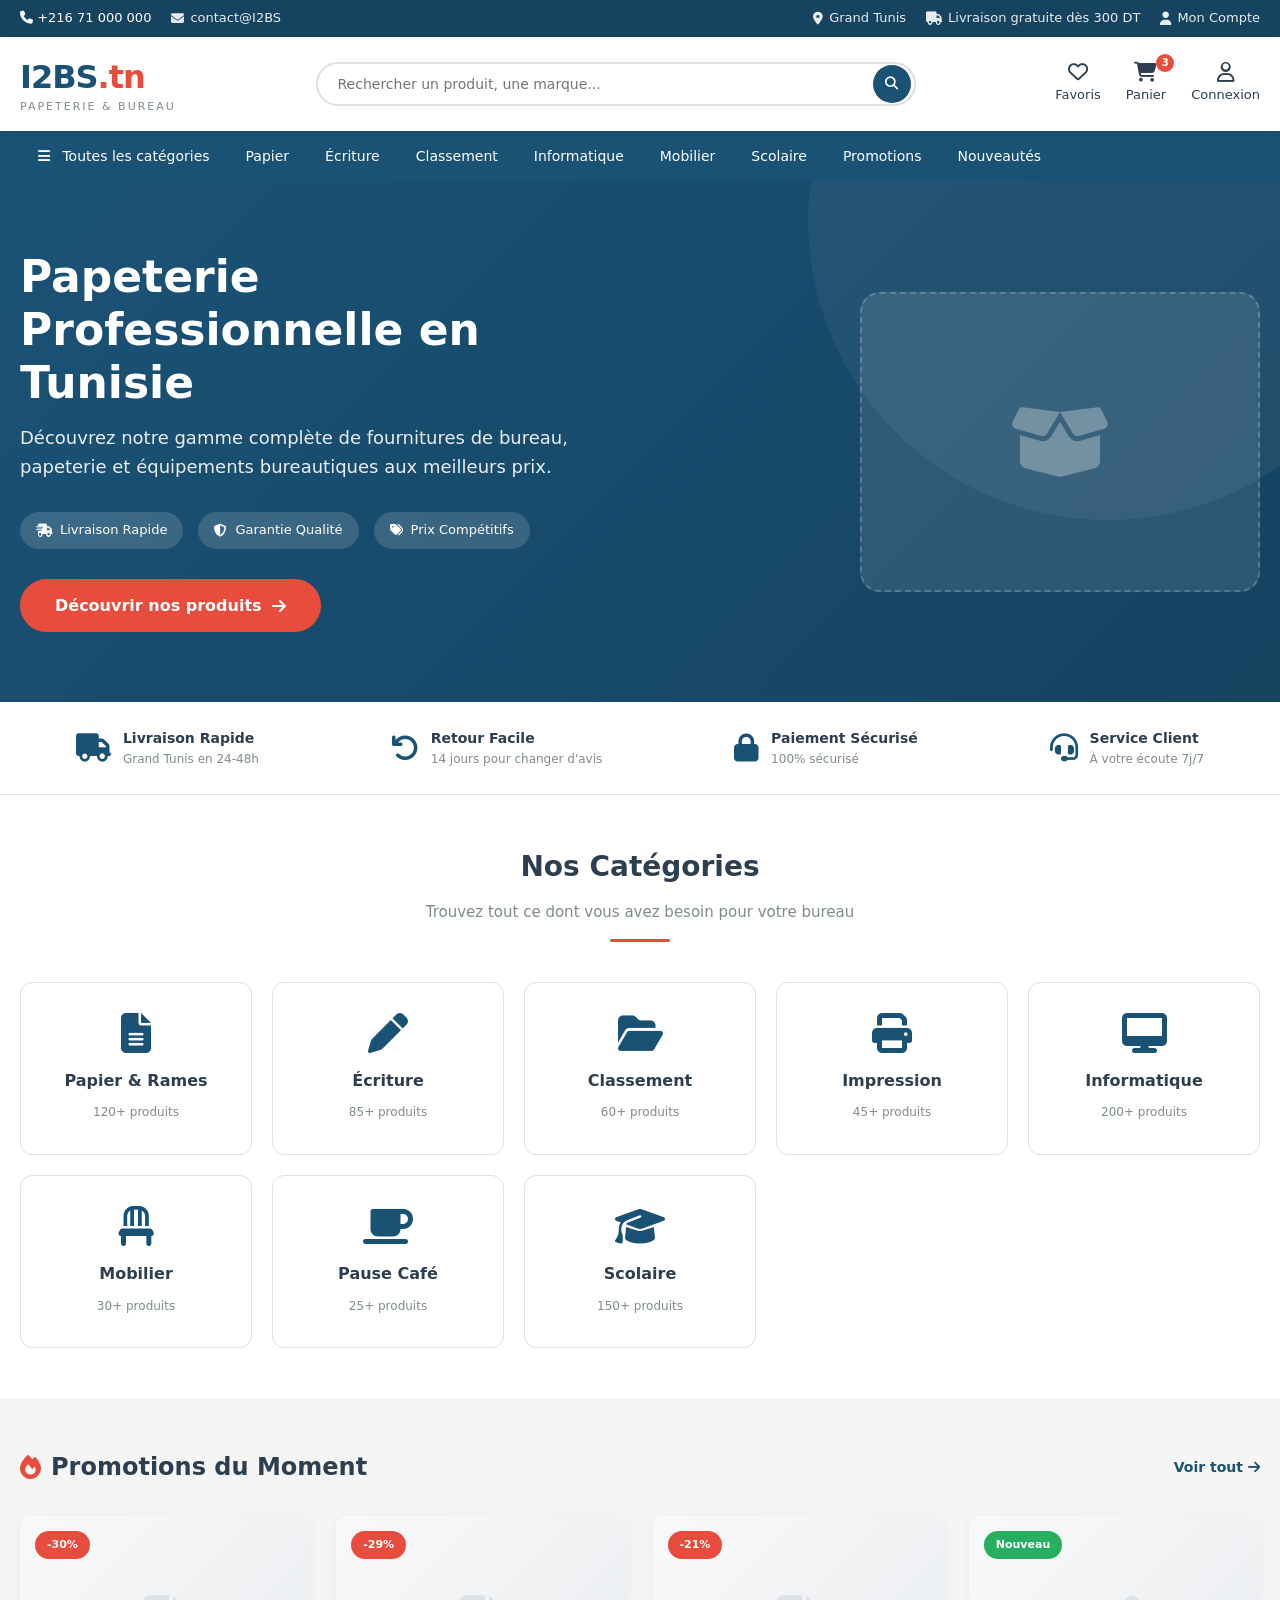
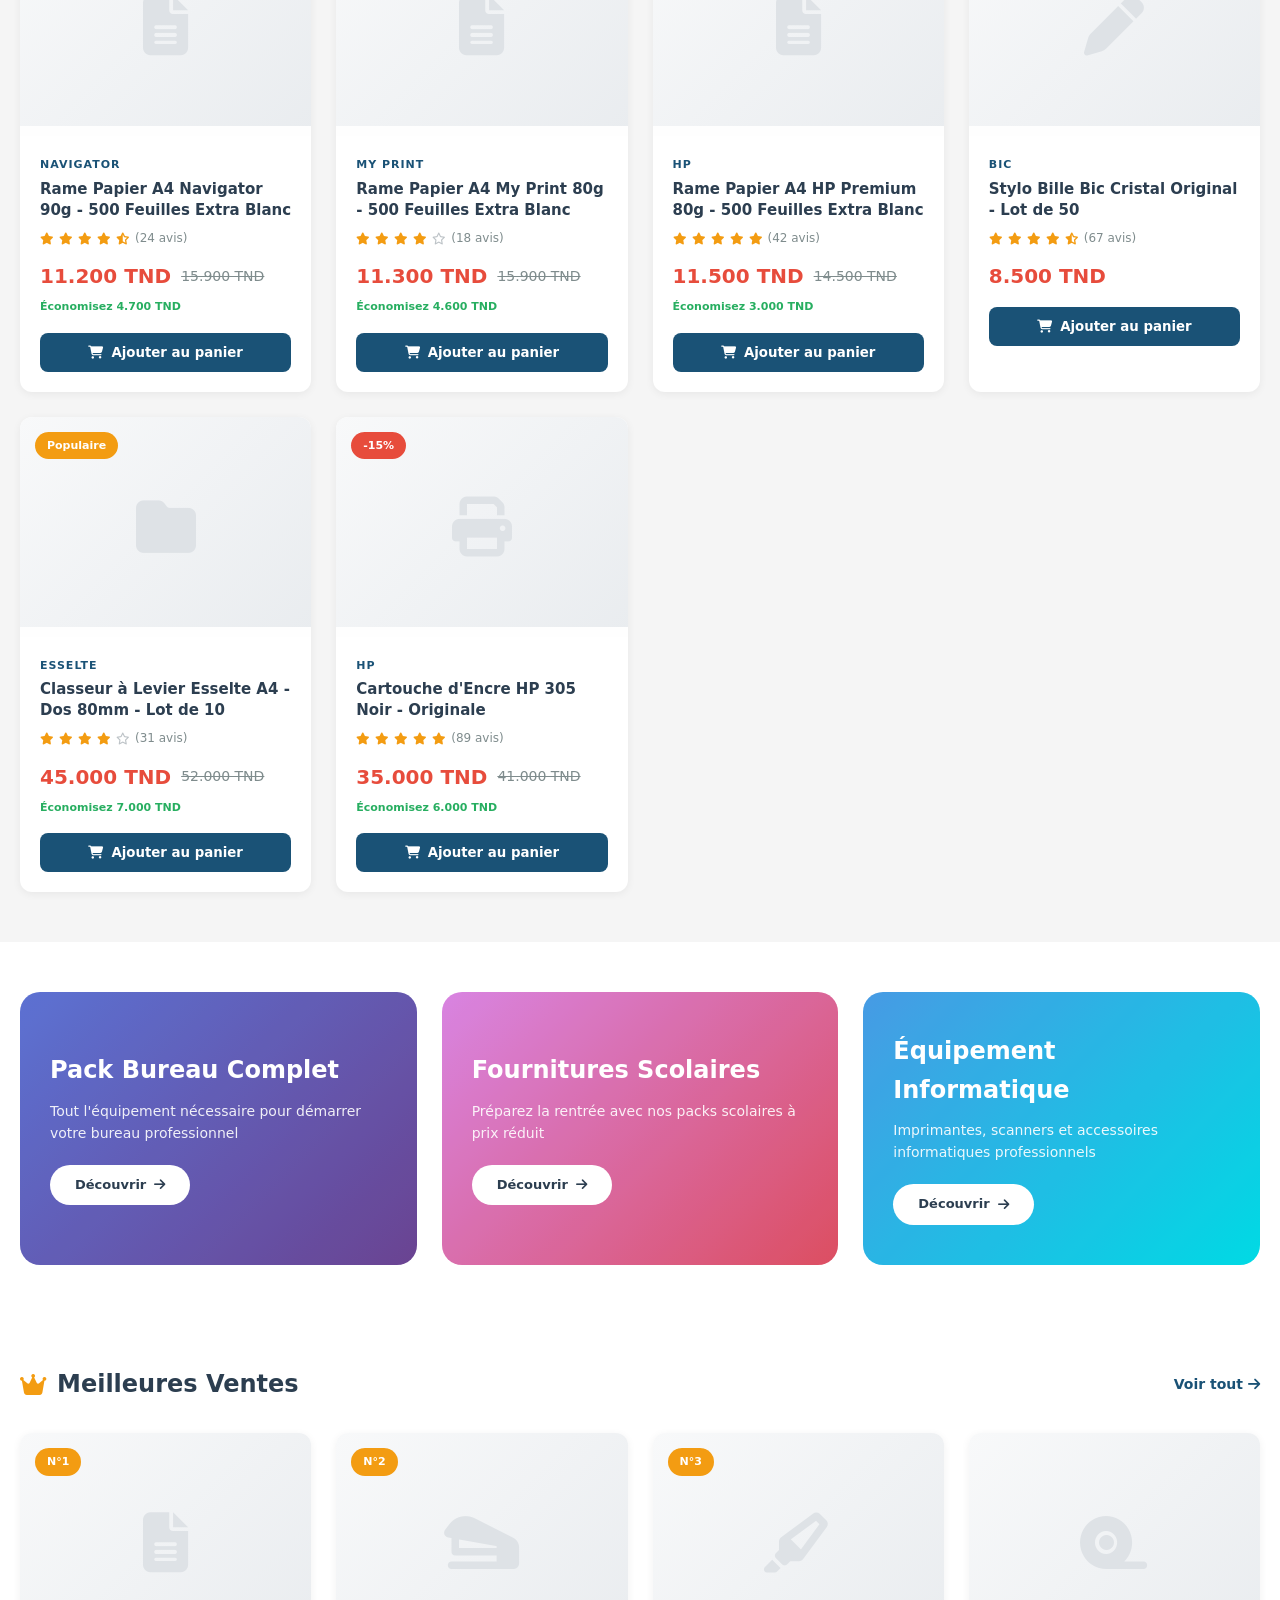
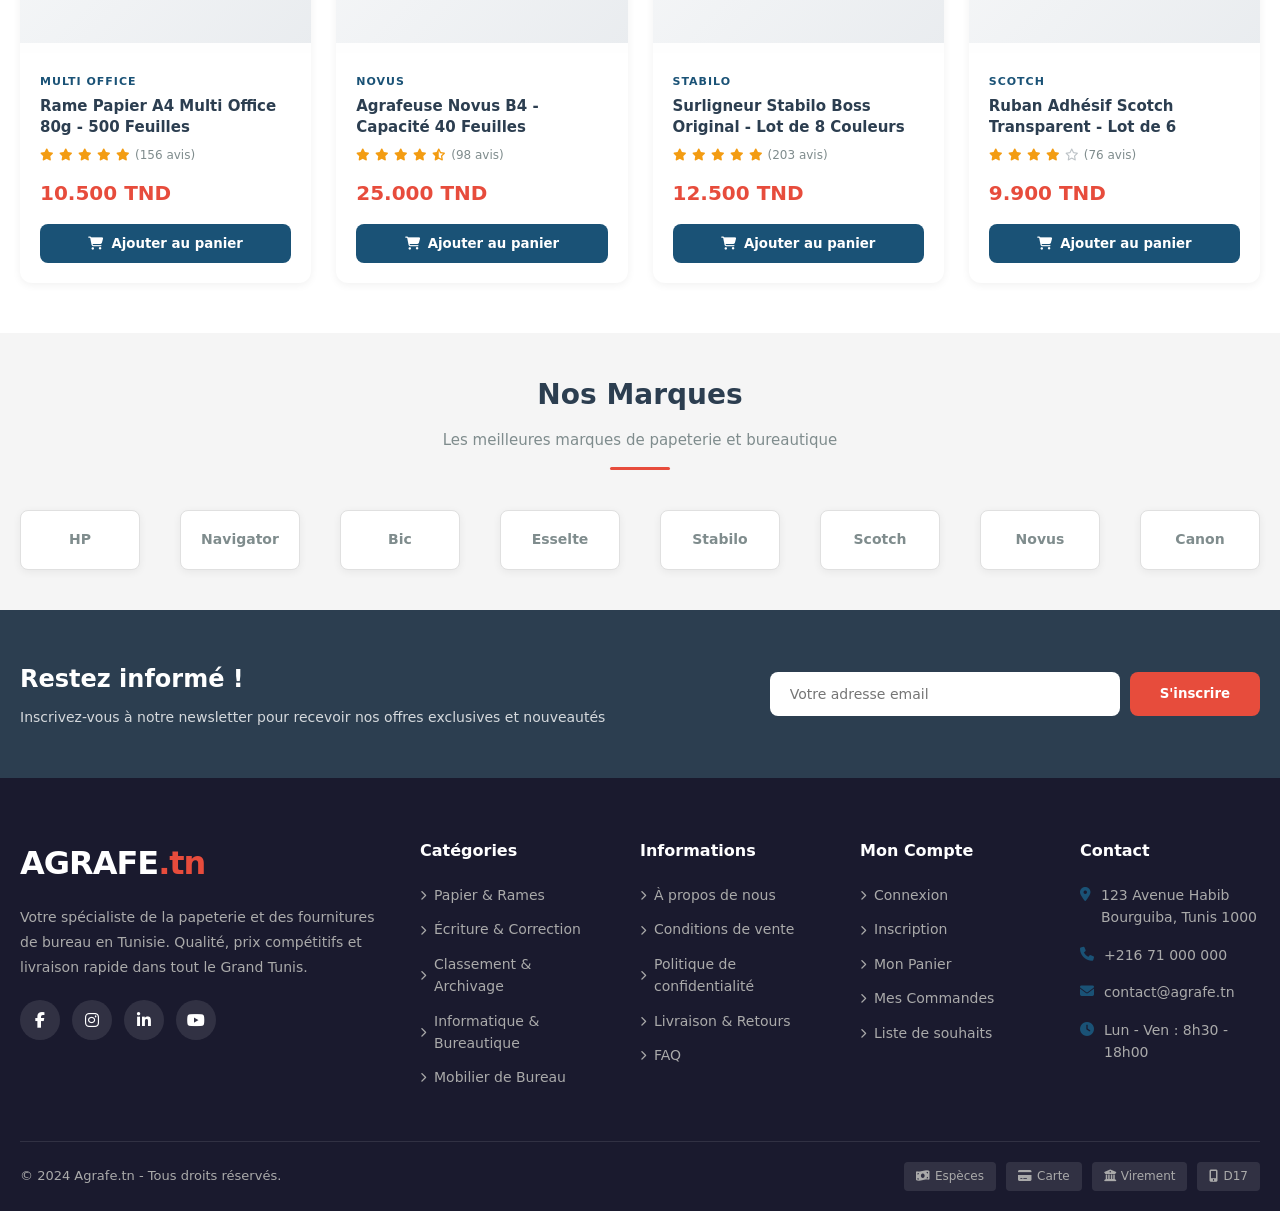
==== commit f5156bf9: "Update index.html" ====
--- a/index.html
+++ b/index.html
@@ -3,7 +3,7 @@
 <head>
     <meta charset="UTF-8">
     <meta name="viewport" content="width=device-width, initial-scale=1.0">
-    <title>Agrafe.tn - Papeterie & Fournitures de Bureau en Tunisie</title>
+    <title>I2BS - Papeterie & Fournitures de Bureau en Tunisie</title>
     <meta name="description" content="Votre spécialiste de la papeterie et des fournitures de bureau en Tunisie. Livraison rapide, prix compétitifs.">
     <link href="https://cdnjs.cloudflare.com/ajax/libs/font-awesome/6.4.0/css/all.min.css" rel="stylesheet">
     <link rel="stylesheet" href="css/style.css">
@@ -15,7 +15,7 @@
         <div class="container">
             <div class="top-bar-left">
                 <span><i class="fas fa-phone"></i> +216 71 000 000</span>
-                <a href="mailto:contact@agrafe.tn"><i class="fas fa-envelope"></i> contact@agrafe.tn</a>
+                <a href="mailto:contact@I2BS"><i class="fas fa-envelope"></i> contact@I2BS</a>
             </div>
             <div class="top-bar-right">
                 <a href="#"><i class="fas fa-map-marker-alt"></i> Grand Tunis</a>
@@ -29,7 +29,7 @@
     <header class="header">
         <div class="container">
             <a href="index.html" class="logo">
-                AGRAFE<span>.tn</span>
+                I2BS<span>.tn</span>
                 <small>Papeterie & Bureau</small>
             </a>
 
@@ -639,4 +639,4 @@
 
     <script src="js/main.js"></script>
 </body>
-</html>+</html>
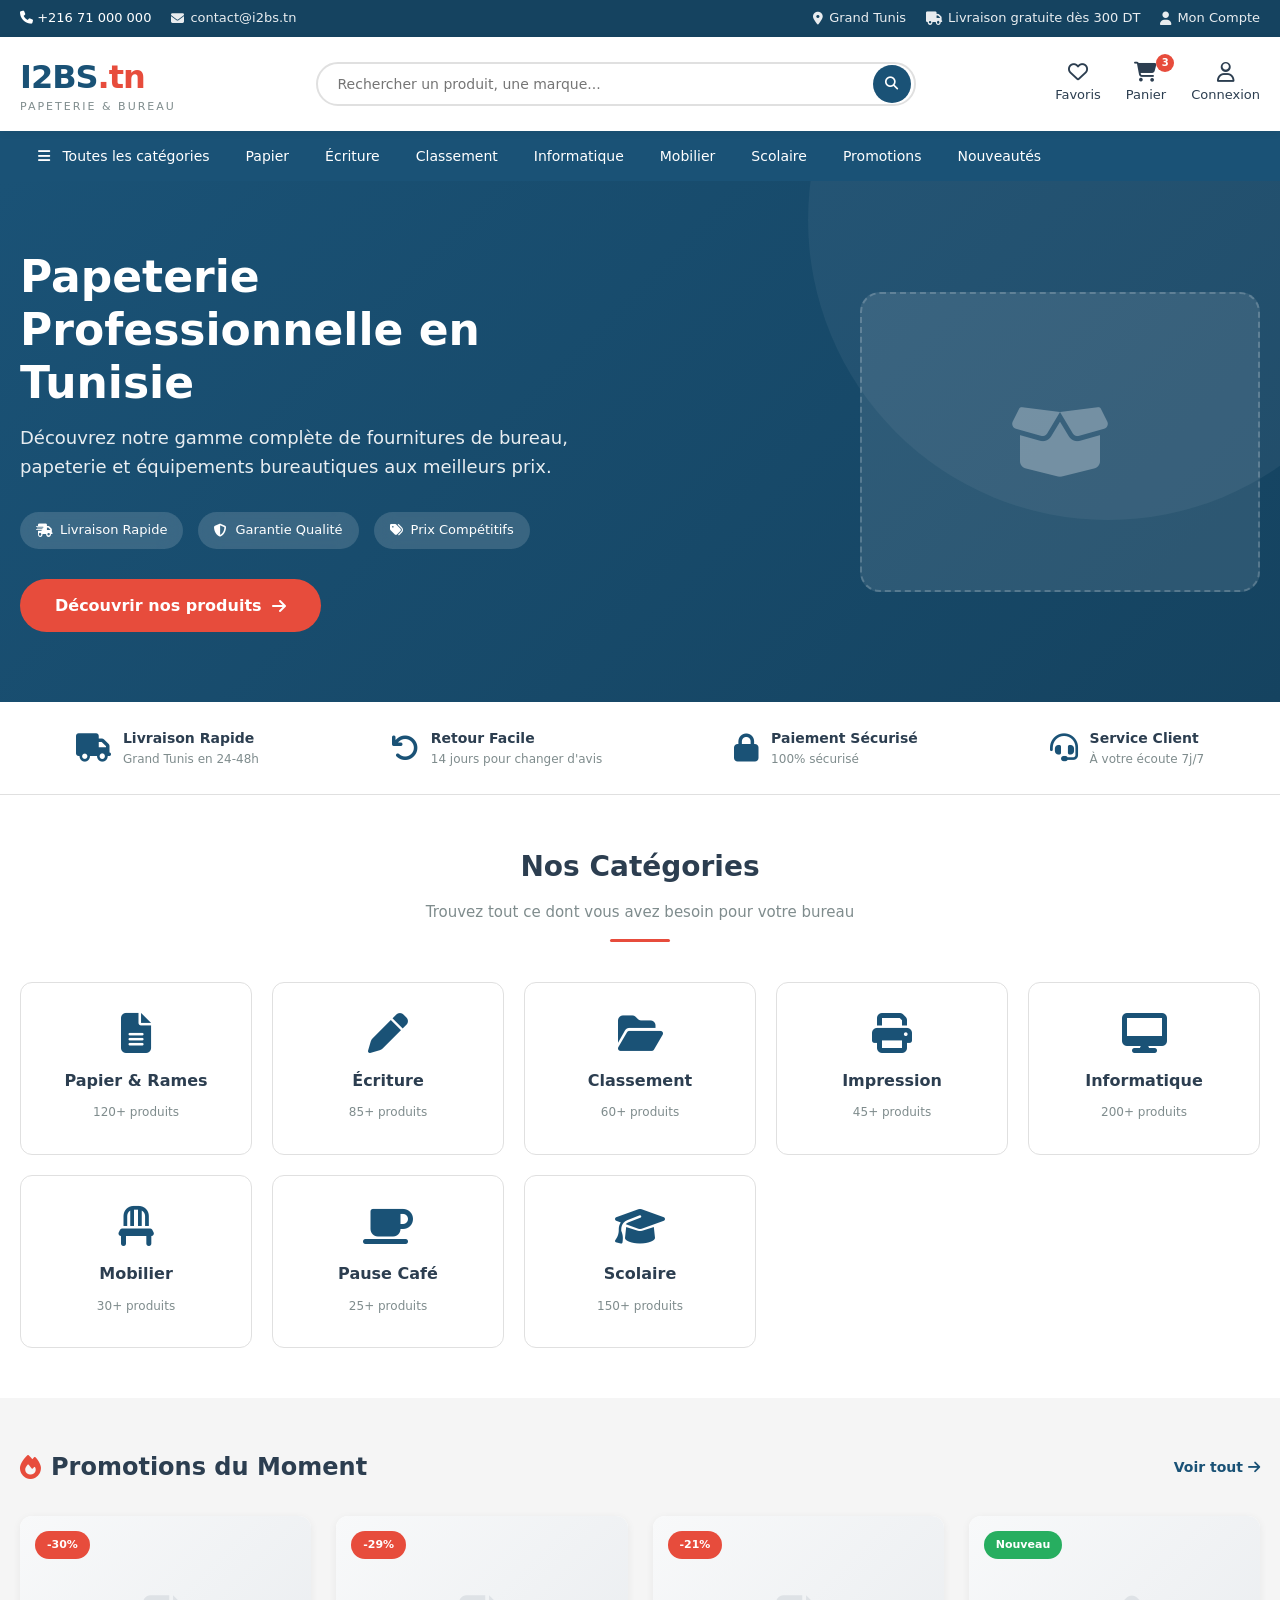
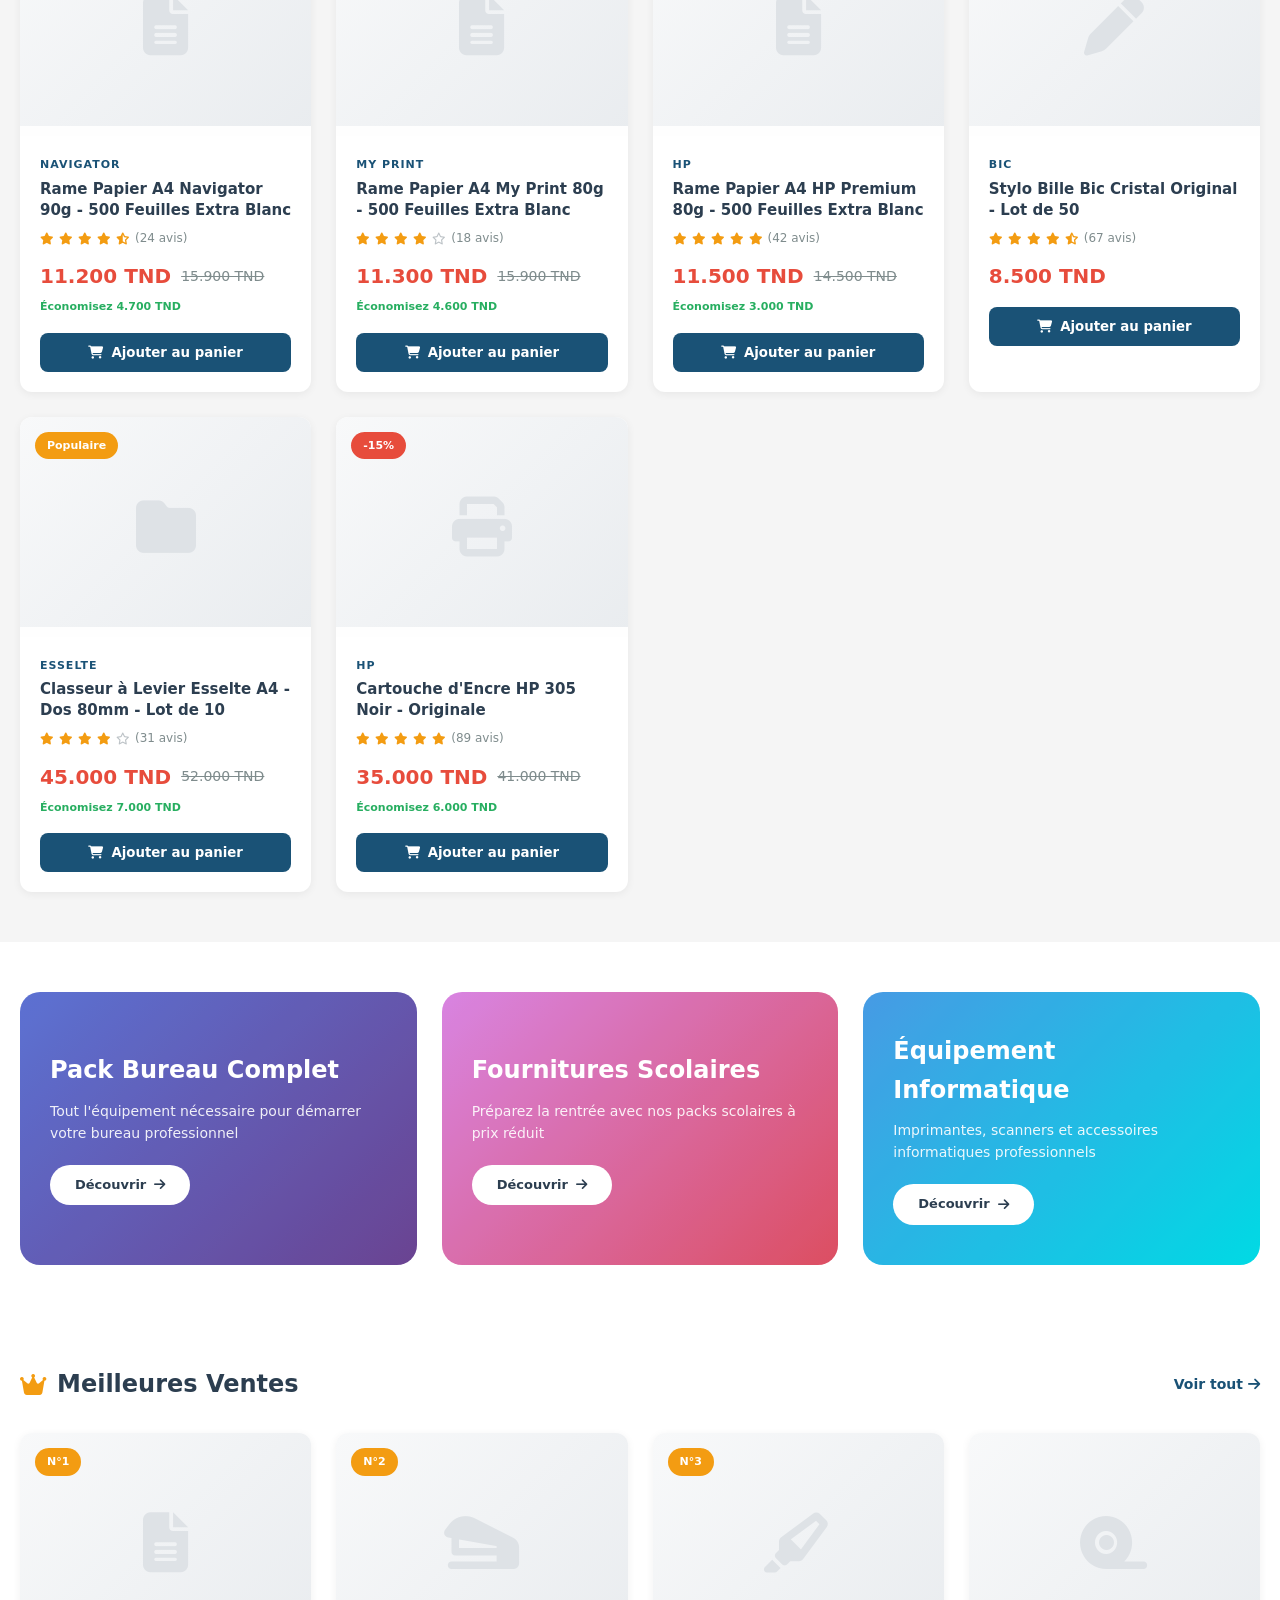
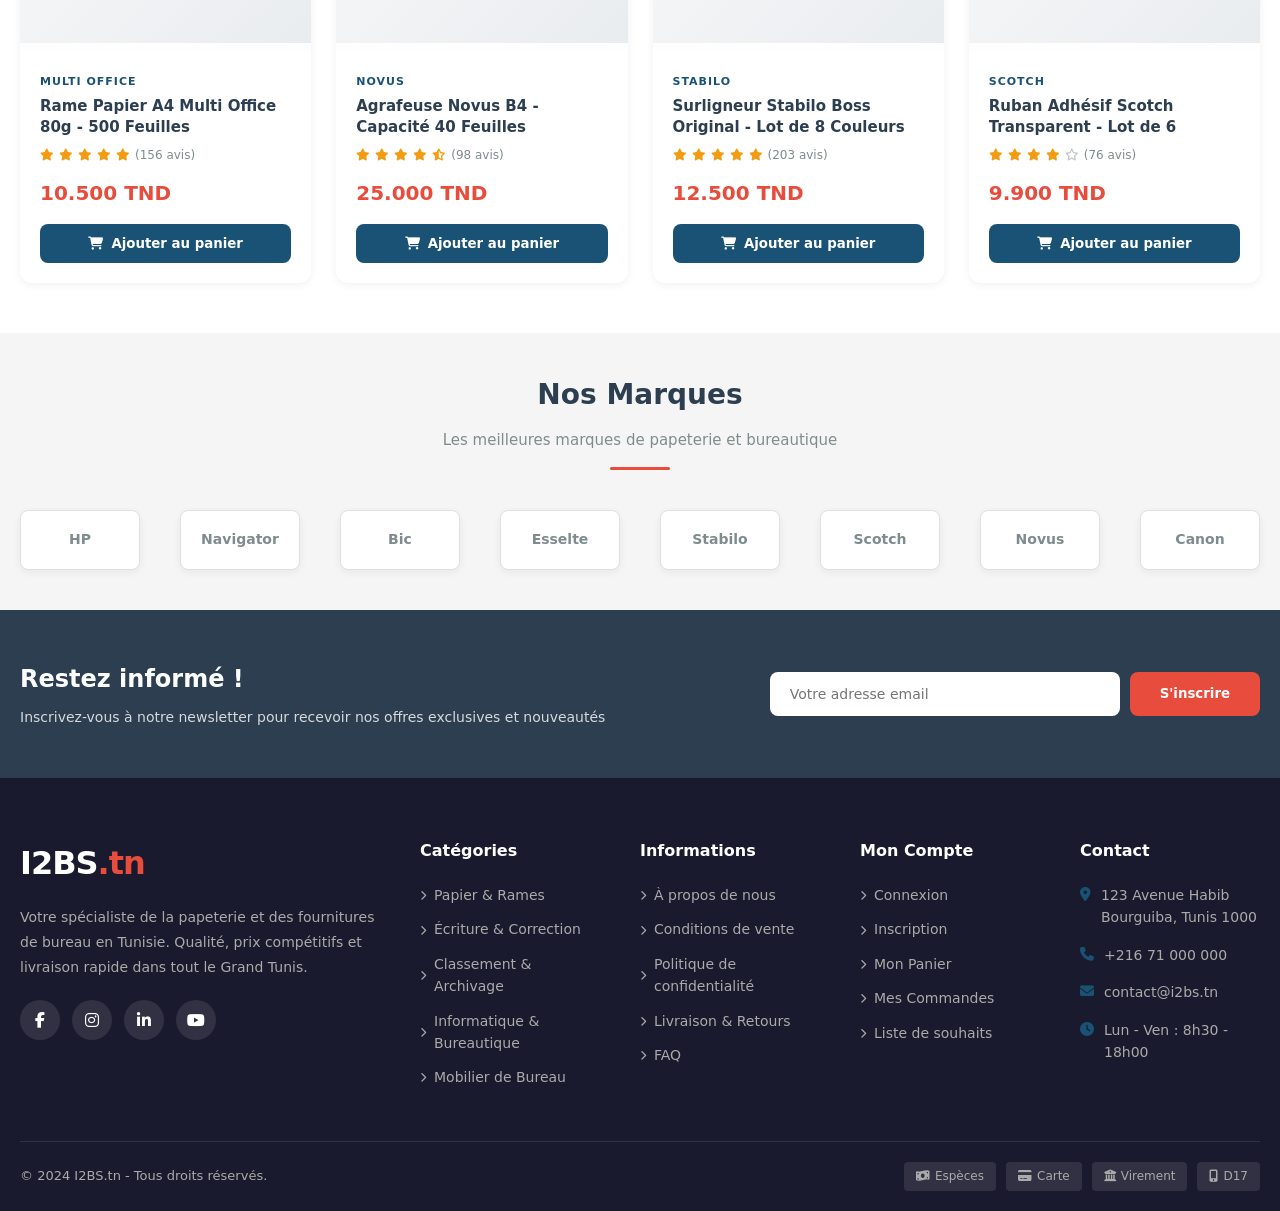
==== commit bd8b7cf2: "Add files via upload" ====
--- a/index.html
+++ b/index.html
@@ -3,7 +3,7 @@
 <head>
     <meta charset="UTF-8">
     <meta name="viewport" content="width=device-width, initial-scale=1.0">
-    <title>I2BS - Papeterie & Fournitures de Bureau en Tunisie</title>
+    <title>I2BS.tn - Papeterie & Fournitures de Bureau en Tunisie</title>
     <meta name="description" content="Votre spécialiste de la papeterie et des fournitures de bureau en Tunisie. Livraison rapide, prix compétitifs.">
     <link href="https://cdnjs.cloudflare.com/ajax/libs/font-awesome/6.4.0/css/all.min.css" rel="stylesheet">
     <link rel="stylesheet" href="css/style.css">
@@ -15,7 +15,7 @@
         <div class="container">
             <div class="top-bar-left">
                 <span><i class="fas fa-phone"></i> +216 71 000 000</span>
-                <a href="mailto:contact@I2BS"><i class="fas fa-envelope"></i> contact@I2BS</a>
+                <a href="mailto:contact@i2bs.tn"><i class="fas fa-envelope"></i> contact@i2bs.tn</a>
             </div>
             <div class="top-bar-right">
                 <a href="#"><i class="fas fa-map-marker-alt"></i> Grand Tunis</a>
@@ -578,7 +578,7 @@
         <div class="container">
             <div class="footer-grid">
                 <div class="footer-col footer-about">
-                    <a href="index.html" class="logo">AGRAFE<span>.tn</span></a>
+                    <a href="index.html" class="logo">I2BS<span>.tn</span></a>
                     <p>Votre spécialiste de la papeterie et des fournitures de bureau en Tunisie. Qualité, prix compétitifs et livraison rapide dans tout le Grand Tunis.</p>
                     <div class="footer-social">
                         <a href="#"><i class="fab fa-facebook-f"></i></a>
@@ -621,12 +621,12 @@
                     <h4>Contact</h4>
                     <p><i class="fas fa-map-marker-alt"></i> 123 Avenue Habib Bourguiba, Tunis 1000</p>
                     <p><i class="fas fa-phone"></i> +216 71 000 000</p>
-                    <p><i class="fas fa-envelope"></i> contact@agrafe.tn</p>
+                    <p><i class="fas fa-envelope"></i> contact@i2bs.tn</p>
                     <p><i class="fas fa-clock"></i> Lun - Ven : 8h30 - 18h00</p>
                 </div>
             </div>
             <div class="footer-bottom">
-                <div>© 2024 Agrafe.tn - Tous droits réservés.</div>
+                <div>© 2024 I2BS.tn - Tous droits réservés.</div>
                 <div class="payment-methods">
                     <span><i class="fas fa-money-bill-wave"></i> Espèces</span>
                     <span><i class="fas fa-credit-card"></i> Carte</span>
@@ -639,4 +639,4 @@
 
     <script src="js/main.js"></script>
 </body>
-</html>
+</html>
--- a/css/style.css
+++ b/css/style.css
@@ -1,5 +1,5 @@
 /* ============================================
-   AGRAFE.TN - Template E-commerce Papeterie
+   I2BS.TN - Template E-commerce Papeterie
    CSS Principal
    ============================================ */
 
